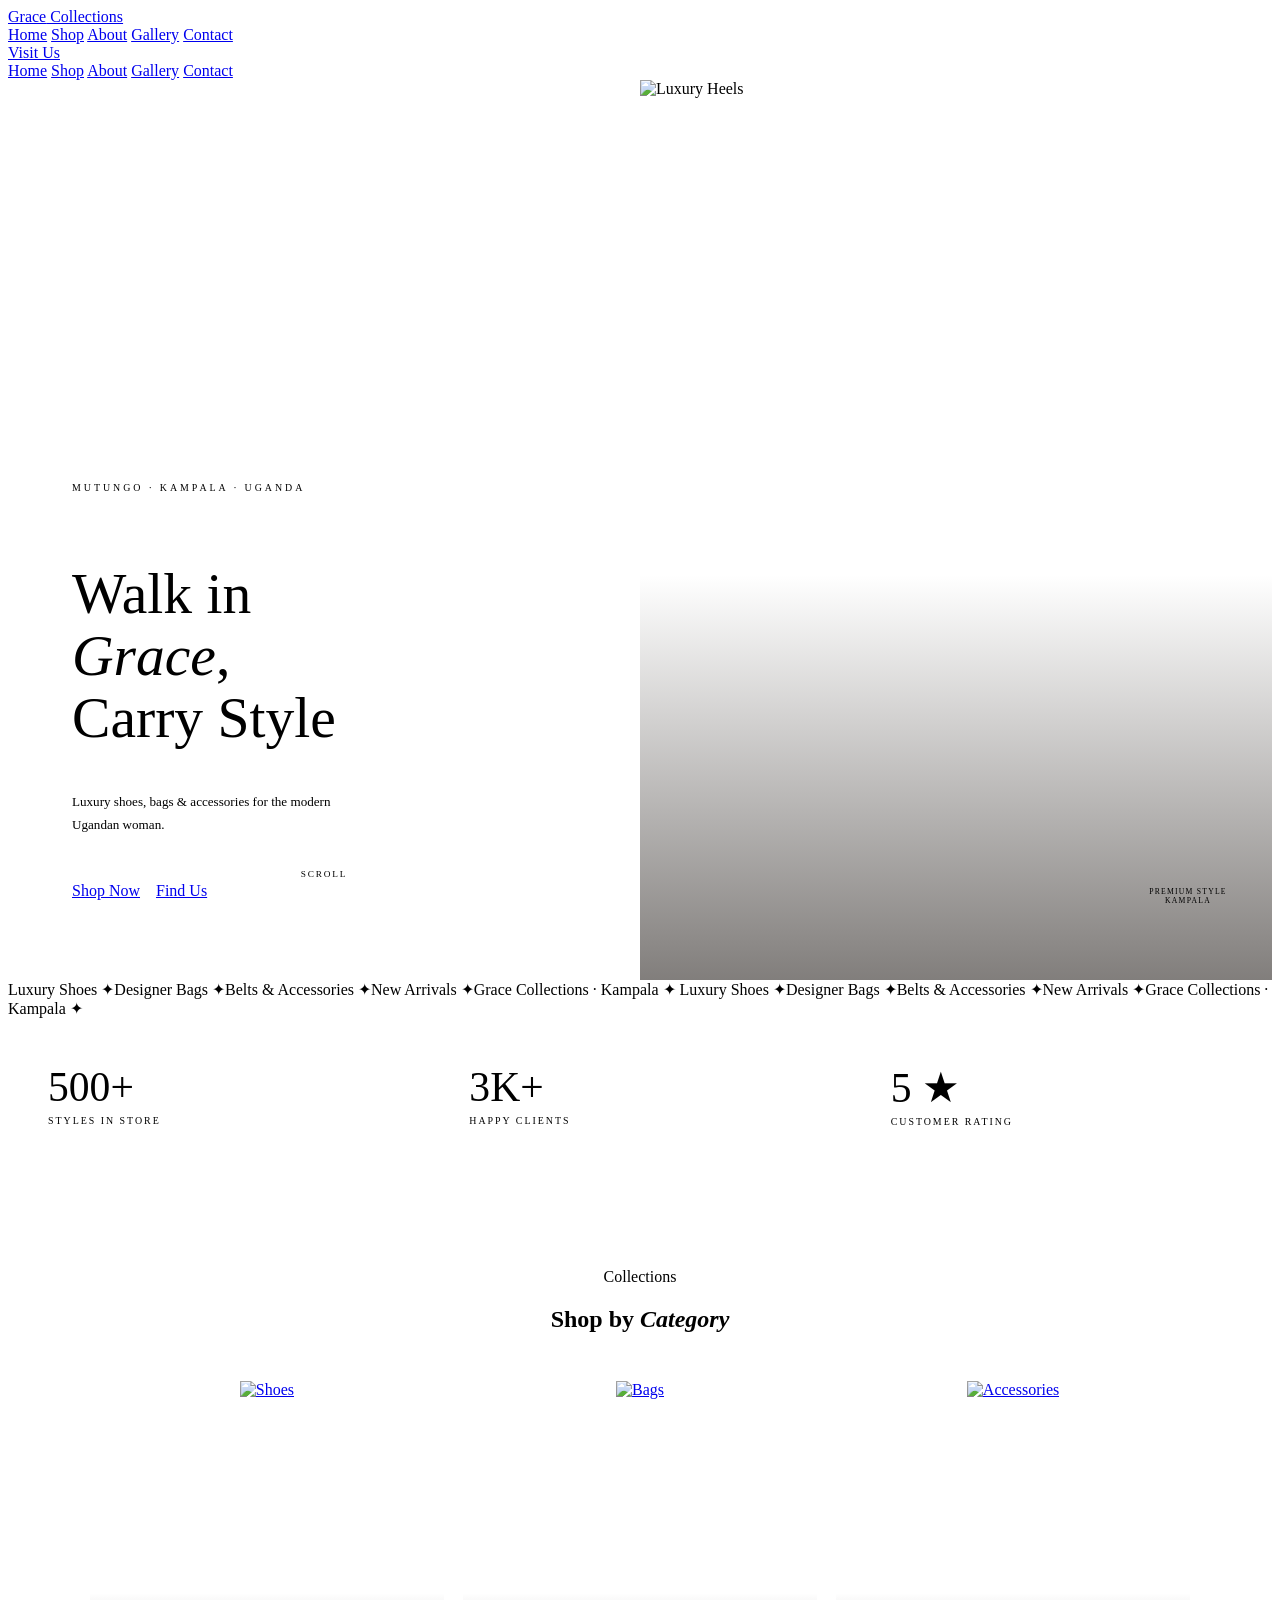
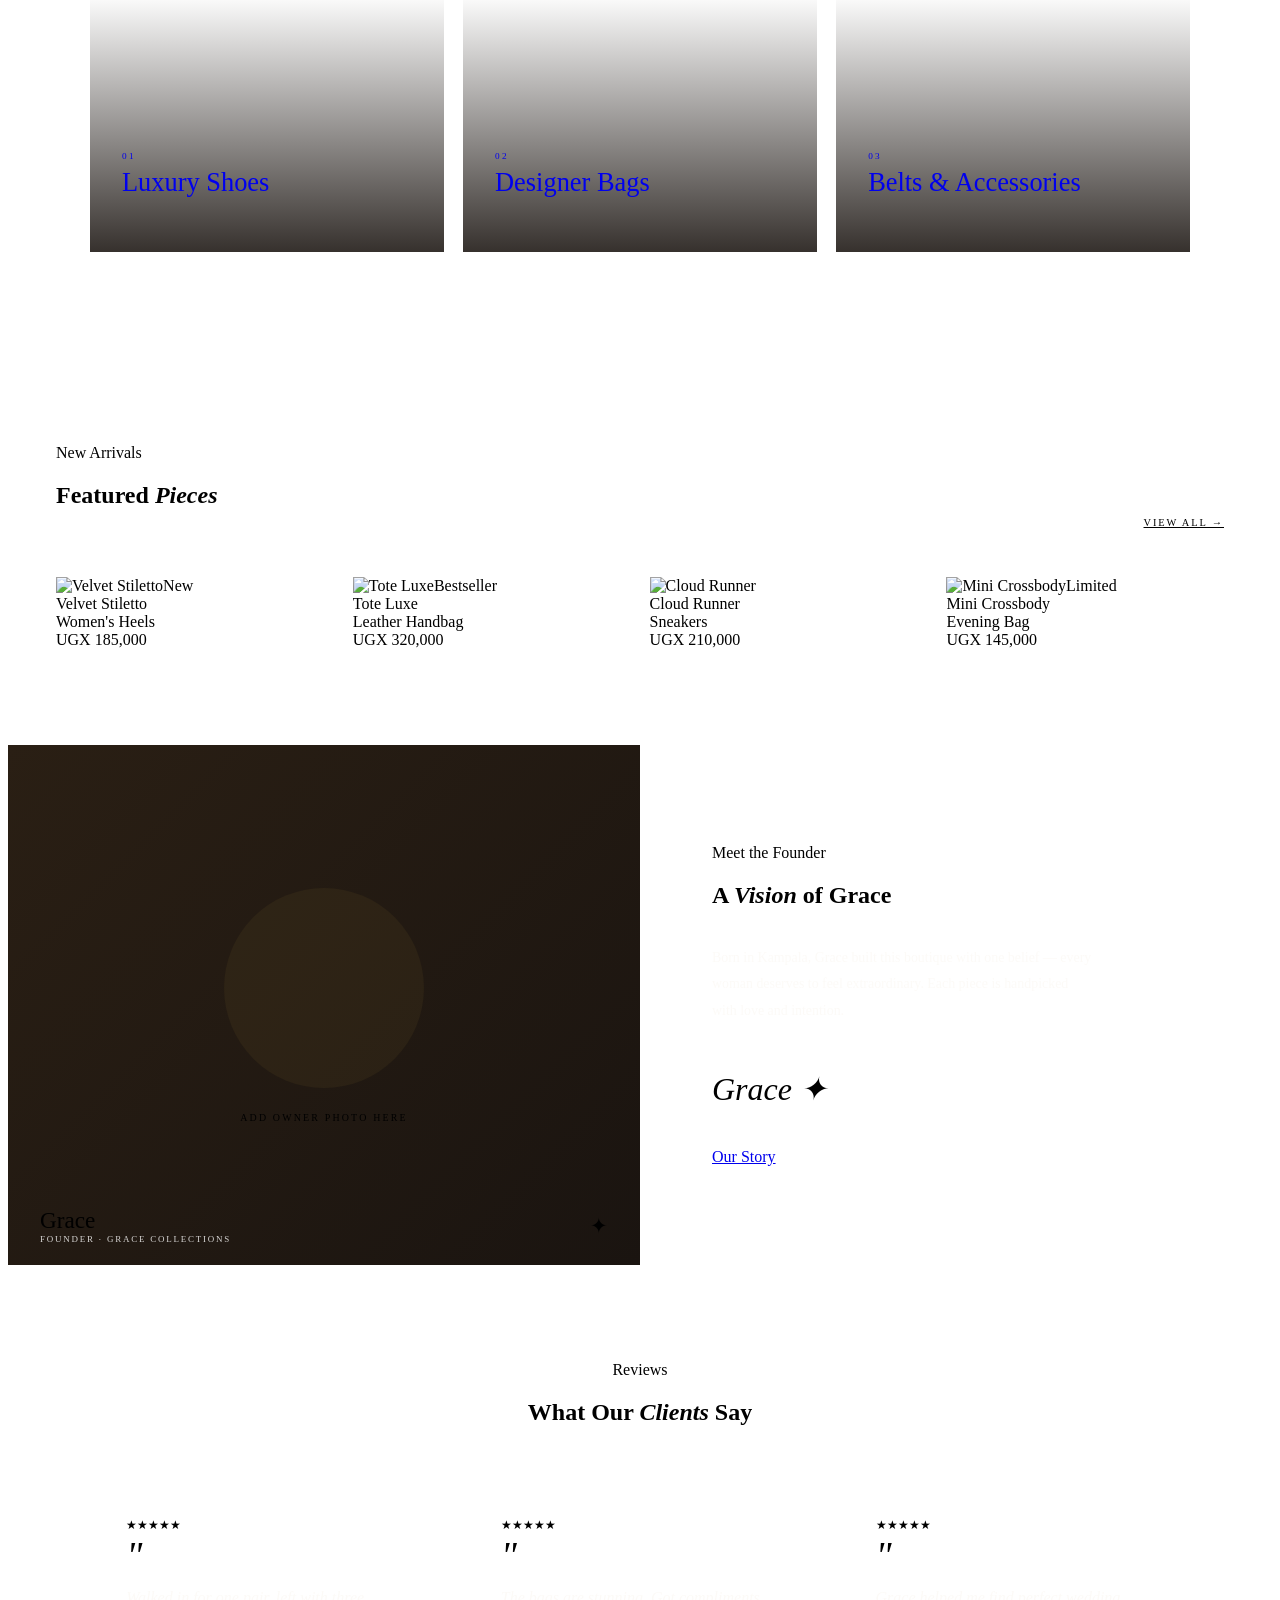
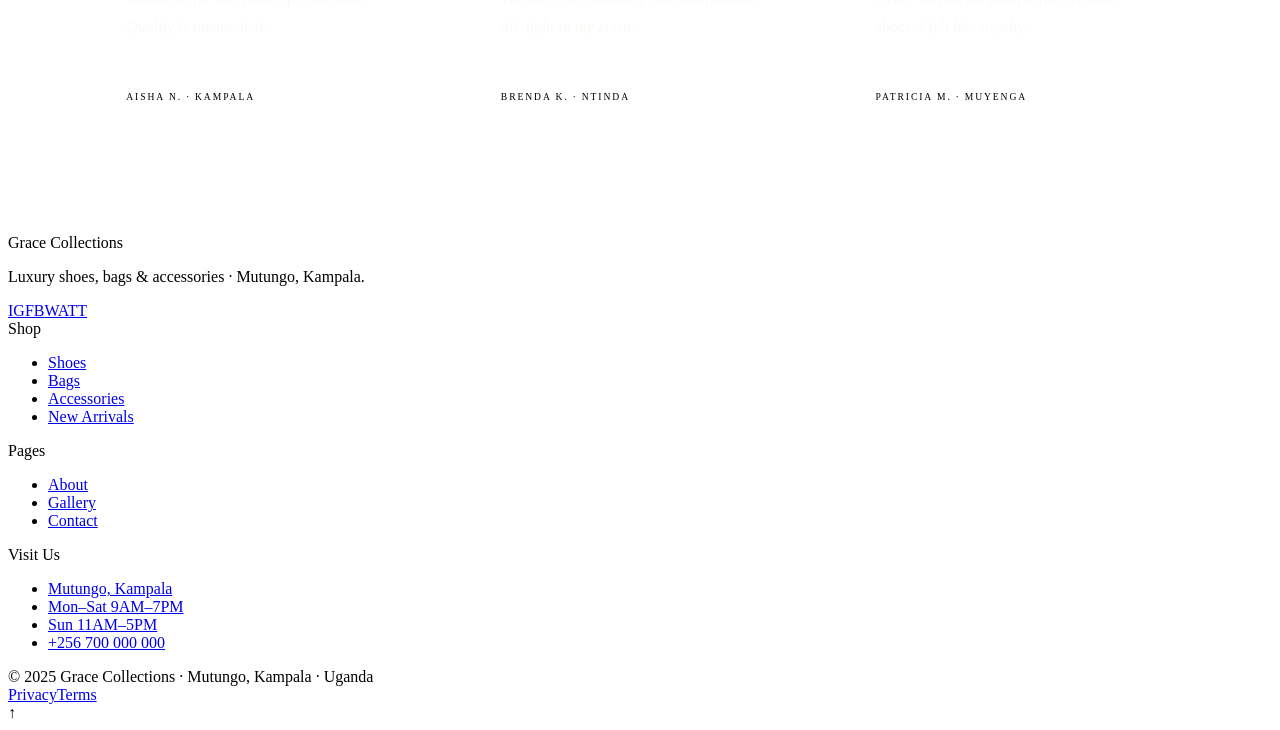
==== index.html @ c382f337 "Rename index-1.html to index.html" ====
<!DOCTYPE html>
<html lang="en">
<head>
<meta charset="UTF-8"/><meta name="viewport" content="width=device-width,initial-scale=1"/>
<title>Grace Collections – Mutungo, Kampala</title>
<link href="https://fonts.googleapis.com/css2?family=Cormorant+Garamond:ital,wght@0,300;0,400;0,600;1,300;1,400&family=Jost:wght@200;300;400;500&display=swap" rel="stylesheet"/>
<link rel="stylesheet" href="style.css"/>
<style>
#hero{height:100vh;min-height:600px;display:grid;grid-template-columns:1fr 1fr;overflow:hidden}
.hero-l{background:var(--dark);display:flex;flex-direction:column;justify-content:flex-end;padding:7rem 4rem 5rem;position:relative;overflow:hidden}
.hero-l::before{content:'GC';position:absolute;top:-2rem;left:-1rem;font-family:var(--ff-serif);font-size:20rem;color:rgba(255,255,255,.03);font-weight:600;line-height:1;pointer-events:none}
.hero-tag{font-size:.62rem;letter-spacing:.3em;text-transform:uppercase;color:var(--gold);margin-bottom:1.4rem}
.hero-h{font-family:var(--ff-serif);font-size:clamp(2.8rem,4.5vw,5rem);color:var(--cream);font-weight:300;line-height:1.08;margin-bottom:1.8rem}
.hero-h em{font-style:italic;color:var(--gold)}
.hero-sub{color:var(--muted);font-size:.82rem;line-height:1.75;max-width:300px;margin-bottom:2.8rem}
.hero-btns{display:flex;gap:1rem;flex-wrap:wrap}
.hero-r{position:relative;overflow:hidden}
.hero-r img{position:absolute;inset:0;width:100%;height:100%;object-fit:cover;animation:zh 14s ease-in-out infinite alternate}
@keyframes zh{from{transform:scale(1)}to{transform:scale(1.07)}}
.hero-r-ov{position:absolute;inset:0;background:linear-gradient(to bottom,transparent 55%,rgba(26,20,16,.55))}
.hero-badge{position:absolute;bottom:2.5rem;right:2.5rem;width:88px;height:88px;border-radius:50%;background:var(--gold);display:flex;align-items:center;justify-content:center;text-align:center;animation:sp 14s linear infinite}
.hero-badge span{font-size:.48rem;letter-spacing:.16em;text-transform:uppercase;color:var(--white);padding:0 .3rem}
@keyframes sp{from{transform:rotate(0)}to{transform:rotate(360deg)}}
.scroll-hint{position:absolute;bottom:2.5rem;left:50%;transform:translateX(-50%);display:flex;flex-direction:column;align-items:center;gap:.4rem;color:var(--muted);font-size:.58rem;letter-spacing:.2em;text-transform:uppercase}
.scroll-hint::after{content:'';display:block;width:1px;height:55px;background:linear-gradient(to bottom,var(--muted),transparent);animation:pp 2s ease-in-out infinite}
@keyframes pp{0%,100%{opacity:.3}50%{opacity:1}}
.intro-strip{display:grid;grid-template-columns:repeat(3,1fr);background:var(--dark)}
.intro-item{padding:2.8rem 2.5rem;border-right:1px solid rgba(255,255,255,.06)}
.intro-item:last-child{border-right:none}
.intro-num{font-family:var(--ff-serif);font-size:2.6rem;color:var(--gold);font-weight:300}
.intro-label{font-size:.62rem;letter-spacing:.2em;text-transform:uppercase;color:var(--muted);margin-top:.25rem}
#categories{padding:6rem 3rem;background:var(--ivory);text-align:center}
.cats-grid{display:grid;grid-template-columns:repeat(3,1fr);gap:1.2rem;max-width:1100px;margin:3rem auto 0}
.cat-card{position:relative;overflow:hidden;aspect-ratio:3/4;cursor:pointer;display:block}
.cat-card img{width:100%;height:100%;object-fit:cover;transition:transform .6s ease}
.cat-card:hover img{transform:scale(1.08)}
.cat-ov{position:absolute;inset:0;background:linear-gradient(to top,rgba(26,20,16,.88) 0%,transparent 55%);display:flex;flex-direction:column;justify-content:flex-end;padding:2rem;text-align:left}
.cat-num{font-size:.58rem;letter-spacing:.25em;text-transform:uppercase;color:var(--gold);margin-bottom:.4rem}
.cat-name{font-family:var(--ff-serif);font-size:1.65rem;color:var(--cream);font-weight:300}
.cat-arrow{display:inline-flex;align-items:center;gap:.4rem;font-size:.6rem;letter-spacing:.18em;text-transform:uppercase;color:var(--sand);margin-top:.7rem;opacity:0;transform:translateY(6px);transition:opacity .3s,transform .3s}
.cat-card:hover .cat-arrow{opacity:1;transform:none}
.cat-arrow::after{content:'→'}
#featured{padding:6rem 3rem;background:var(--cream)}
.feat-hd{display:flex;align-items:flex-end;justify-content:space-between;margin-bottom:3rem}
.view-all{font-size:.65rem;letter-spacing:.18em;text-transform:uppercase;color:var(--gold);border-bottom:1px solid var(--gold);padding-bottom:1px}
.prod-grid{display:grid;grid-template-columns:repeat(4,1fr);gap:1.2rem}
#owner-home{display:grid;grid-template-columns:1fr 1fr;background:var(--dark)}
.own-img-col{position:relative;min-height:520px;overflow:hidden}
.own-img-col img{width:100%;height:100%;object-fit:cover;object-position:top}
.own-placeholder{width:100%;height:100%;min-height:520px;display:flex;flex-direction:column;align-items:center;justify-content:center;background:linear-gradient(135deg,#2a1f14,#1a1410);gap:1.5rem}
.own-ph-circle{width:200px;height:200px;border-radius:50%;border:2px dashed var(--gold);background:rgba(184,151,62,.07);display:flex;align-items:center;justify-content:center}
.own-ph-circle svg{width:100px;height:100px;opacity:.3}
.own-ph-label{font-size:.62rem;letter-spacing:.22em;text-transform:uppercase;color:var(--gold);text-align:center}
.own-name-plate{position:absolute;bottom:0;left:0;right:0;background:var(--gold);padding:1.3rem 2rem;display:flex;align-items:center;justify-content:space-between}
.own-np-name{font-family:var(--ff-serif);font-size:1.45rem;color:var(--white)}
.own-np-role{font-size:.56rem;letter-spacing:.2em;text-transform:uppercase;color:rgba(255,255,255,.82)}
.own-content{padding:5rem 4.5rem;display:flex;flex-direction:column;justify-content:center}
.own-content p{color:rgba(250,247,242,.62);font-size:.87rem;line-height:1.9;margin-top:1rem;max-width:380px}
.own-sig{font-family:var(--ff-serif);font-size:2rem;font-style:italic;color:var(--gold);margin-top:2rem}
#testi{padding:6rem 3rem;background:var(--dark);text-align:center}
.testi-grid{display:grid;grid-template-columns:repeat(3,1fr);gap:1.5rem;max-width:1100px;margin:3.5rem auto 0}
.testi-card{background:rgba(255,255,255,.04);border:1px solid rgba(255,255,255,.07);padding:2.2rem;text-align:left}
.t-stars{color:var(--gold);font-size:.75rem;margin-bottom:.8rem}
.t-q{font-family:var(--ff-serif);font-size:2.4rem;color:var(--gold);line-height:.5;margin-bottom:1.2rem;font-style:italic}
.t-text{font-family:var(--ff-serif);font-size:1rem;color:rgba(250,247,242,.6);line-height:1.8;font-style:italic}
.t-author{margin-top:1.8rem;padding-top:1.2rem;border-top:1px solid rgba(255,255,255,.06);font-size:.6rem;letter-spacing:.2em;text-transform:uppercase;color:var(--gold)}
@media(max-width:1024px){
  #hero{grid-template-columns:1fr}
  .hero-l{min-height:100vh;padding:8rem 2.5rem 4rem}
  .hero-r{display:none}
  .intro-strip{grid-template-columns:1fr 1fr}
  .cats-grid{grid-template-columns:1fr 1fr}
  .prod-grid{grid-template-columns:1fr 1fr}
  #owner-home{grid-template-columns:1fr}
  .own-content{padding:4rem 2.5rem}
  .testi-grid{grid-template-columns:1fr}
}
@media(max-width:600px){
  #categories,#featured,#testi{padding:4rem 1.5rem}
  .cats-grid,.prod-grid{grid-template-columns:1fr 1fr}
  .intro-strip{grid-template-columns:1fr}
  .feat-hd{flex-direction:column;align-items:flex-start;gap:.8rem}
}
</style>
</head>
<body>
<nav id="navbar">
  <a href="index.html" class="nav-logo"><span>Grace</span> Collections</a>
  <div class="nav-links">
    <a href="index.html" class="active">Home</a>
    <a href="shop.html">Shop</a>
    <a href="about.html">About</a>
    <a href="gallery.html">Gallery</a>
    <a href="contact.html">Contact</a>
  </div>
  <a href="contact.html" class="nav-cta">Visit Us</a>
  <div class="hamburger" id="ham"><span></span><span></span><span></span></div>
</nav>
<div class="mobile-menu" id="mob">
  <a href="index.html" onclick="closeMob()">Home</a>
  <a href="shop.html" onclick="closeMob()">Shop</a>
  <a href="about.html" onclick="closeMob()">About</a>
  <a href="gallery.html" onclick="closeMob()">Gallery</a>
  <a href="contact.html" onclick="closeMob()">Contact</a>
</div>

<section id="hero">
  <div class="hero-l">
    <span class="hero-tag">Mutungo · Kampala · Uganda</span>
    <h1 class="hero-h">Walk in<br/><em>Grace</em>,<br/>Carry Style</h1>
    <p class="hero-sub">Luxury shoes, bags & accessories for the modern Ugandan woman.</p>
    <div class="hero-btns">
      <a href="shop.html" class="btn-gold">Shop Now</a>
      <a href="contact.html" class="btn-outline">Find Us</a>
    </div>
    <div class="scroll-hint">Scroll</div>
  </div>
  <div class="hero-r">
    <img src="https://images.unsplash.com/photo-1543163521-1bf539c55dd2?w=900&q=80" alt="Luxury Heels"/>
    <div class="hero-r-ov"></div>
    <div class="hero-badge"><span>Premium Style Kampala</span></div>
  </div>
</section>

<div class="marquee-strip">
  <div class="marquee-track">
    <span class="marquee-item">Luxury Shoes ✦</span><span class="marquee-item">Designer Bags ✦</span><span class="marquee-item">Belts & Accessories ✦</span><span class="marquee-item">New Arrivals ✦</span><span class="marquee-item">Grace Collections · Kampala ✦</span>
    <span class="marquee-item">Luxury Shoes ✦</span><span class="marquee-item">Designer Bags ✦</span><span class="marquee-item">Belts & Accessories ✦</span><span class="marquee-item">New Arrivals ✦</span><span class="marquee-item">Grace Collections · Kampala ✦</span>
  </div>
</div>

<div class="intro-strip">
  <div class="intro-item reveal"><div class="intro-num">500+</div><div class="intro-label">Styles In Store</div></div>
  <div class="intro-item reveal"><div class="intro-num">3K+</div><div class="intro-label">Happy Clients</div></div>
  <div class="intro-item reveal"><div class="intro-num">5 ★</div><div class="intro-label">Customer Rating</div></div>
</div>

<section id="categories">
  <div class="reveal"><span class="section-tag">Collections</span><h2 class="section-title">Shop by <em>Category</em></h2></div>
  <div class="cats-grid">
    <a href="shop.html" class="cat-card reveal">
      <img src="https://images.unsplash.com/photo-1515955656352-a1fa3ffcd111?w=700&q=80" alt="Shoes"/>
      <div class="cat-ov"><span class="cat-num">01</span><div class="cat-name">Luxury Shoes</div><span class="cat-arrow">Browse</span></div>
    </a>
    <a href="shop.html" class="cat-card reveal">
      <img src="https://images.unsplash.com/photo-1548036328-c9fa89d128fa?w=700&q=80" alt="Bags"/>
      <div class="cat-ov"><span class="cat-num">02</span><div class="cat-name">Designer Bags</div><span class="cat-arrow">Browse</span></div>
    </a>
    <a href="shop.html" class="cat-card reveal">
      <img src="https://images.unsplash.com/photo-1611010344444-5f9e4d86a6d8?w=700&q=80" alt="Accessories"/>
      <div class="cat-ov"><span class="cat-num">03</span><div class="cat-name">Belts & Accessories</div><span class="cat-arrow">Browse</span></div>
    </a>
  </div>
</section>

<section id="featured">
  <div class="feat-hd reveal">
    <div><span class="section-tag">New Arrivals</span><h2 class="section-title">Featured <em>Pieces</em></h2></div>
    <a href="shop.html" class="view-all">View All →</a>
  </div>
  <div class="prod-grid">
    <div class="product-card reveal"><div class="product-img"><img src="https://images.unsplash.com/photo-1543163521-1bf539c55dd2?w=600&q=80" alt="Velvet Stiletto"/><span class="product-badge">New</span></div><div class="product-info"><div class="product-name">Velvet Stiletto</div><div class="product-sub">Women's Heels</div><div class="product-price">UGX 185,000</div></div></div>
    <div class="product-card reveal"><div class="product-img"><img src="https://images.unsplash.com/photo-1548036328-c9fa89d128fa?w=600&q=80" alt="Tote Luxe"/><span class="product-badge">Bestseller</span></div><div class="product-info"><div class="product-name">Tote Luxe</div><div class="product-sub">Leather Handbag</div><div class="product-price">UGX 320,000</div></div></div>
    <div class="product-card reveal"><div class="product-img"><img src="https://images.unsplash.com/photo-1542291026-7eec264c27ff?w=600&q=80" alt="Cloud Runner"/></div><div class="product-info"><div class="product-name">Cloud Runner</div><div class="product-sub">Sneakers</div><div class="product-price">UGX 210,000</div></div></div>
    <div class="product-card reveal"><div class="product-img"><img src="https://images.unsplash.com/photo-1566150905458-1bf1fc113f0d?w=600&q=80" alt="Mini Crossbody"/><span class="product-badge">Limited</span></div><div class="product-info"><div class="product-name">Mini Crossbody</div><div class="product-sub">Evening Bag</div><div class="product-price">UGX 145,000</div></div></div>
  </div>
</section>

<section id="owner-home">
  <div class="own-img-col reveal-l">
    <!--== OWNER PHOTO: Replace this div with <img src="grace-photo.jpg" alt="Grace"/> ==-->
    <div class="own-placeholder">
      <div class="own-ph-circle">
        <svg viewBox="0 0 100 100" fill="none"><circle cx="50" cy="35" r="22" fill="var(--sand)"/><ellipse cx="50" cy="88" rx="38" ry="22" fill="var(--sand)"/></svg>
      </div>
      <div class="own-ph-label">Add Owner Photo Here</div>
    </div>
    <!--== END OWNER PHOTO ==-->
    <div class="own-name-plate">
      <div><div class="own-np-name">Grace</div><div class="own-np-role">Founder · Grace Collections</div></div>
      <div style="color:var(--white);font-size:1.3rem">✦</div>
    </div>
  </div>
  <div class="own-content reveal-r">
    <span class="section-tag">Meet the Founder</span>
    <h2 class="section-title" style="color:var(--cream)">A <em>Vision</em> of Grace</h2>
    <p>Born in Kampala, Grace built this boutique with one belief — every woman deserves to feel extraordinary. Each piece is handpicked with love and intention.</p>
    <div class="own-sig">Grace ✦</div>
    <a href="about.html" class="btn-gold" style="margin-top:2.5rem;align-self:flex-start">Our Story</a>
  </div>
</section>

<section id="testi">
  <div class="reveal"><span class="section-tag" style="text-align:center;display:block">Reviews</span><h2 class="section-title" style="color:var(--cream);text-align:center">What Our <em>Clients</em> Say</h2></div>
  <div class="testi-grid">
    <div class="testi-card reveal"><div class="t-stars">★★★★★</div><div class="t-q">"</div><p class="t-text">Walked in for one pair, left with three. Quality is unmatched.</p><div class="t-author">Aisha N. · Kampala</div></div>
    <div class="testi-card reveal"><div class="t-stars">★★★★★</div><div class="t-q">"</div><p class="t-text">The bags are stunning. Got compliments all night at my event.</p><div class="t-author">Brenda K. · Ntinda</div></div>
    <div class="testi-card reveal"><div class="t-stars">★★★★★</div><div class="t-q">"</div><p class="t-text">Grace helped me find perfect wedding shoes. I felt like royalty.</p><div class="t-author">Patricia M. · Muyenga</div></div>
  </div>
</section>

<footer>
  <div class="footer-top">
    <div><div class="footer-logo"><span>Grace</span> Collections</div><p class="footer-about">Luxury shoes, bags & accessories · Mutungo, Kampala.</p>
      <div class="footer-social"><a href="#" class="social-btn">IG</a><a href="#" class="social-btn">FB</a><a href="#" class="social-btn">WA</a><a href="#" class="social-btn">TT</a></div></div>
    <div><div class="footer-col-title">Shop</div><ul class="footer-links"><li><a href="shop.html">Shoes</a></li><li><a href="shop.html">Bags</a></li><li><a href="shop.html">Accessories</a></li><li><a href="shop.html">New Arrivals</a></li></ul></div>
    <div><div class="footer-col-title">Pages</div><ul class="footer-links"><li><a href="about.html">About</a></li><li><a href="gallery.html">Gallery</a></li><li><a href="contact.html">Contact</a></li></ul></div>
    <div><div class="footer-col-title">Visit Us</div><ul class="footer-links"><li><a href="contact.html">Mutungo, Kampala</a></li><li><a href="#">Mon–Sat 9AM–7PM</a></li><li><a href="#">Sun 11AM–5PM</a></li><li><a href="tel:+256700000000">+256 700 000 000</a></li></ul></div>
  </div>
  <div class="footer-bottom"><div class="footer-copy">© 2025 Grace Collections · Mutungo, Kampala · Uganda</div><div class="footer-legal"><a href="#">Privacy</a><a href="#">Terms</a></div></div>
</footer>
<div id="back-top">↑</div>
<script src="shared.js"></script>
</body>
</html>
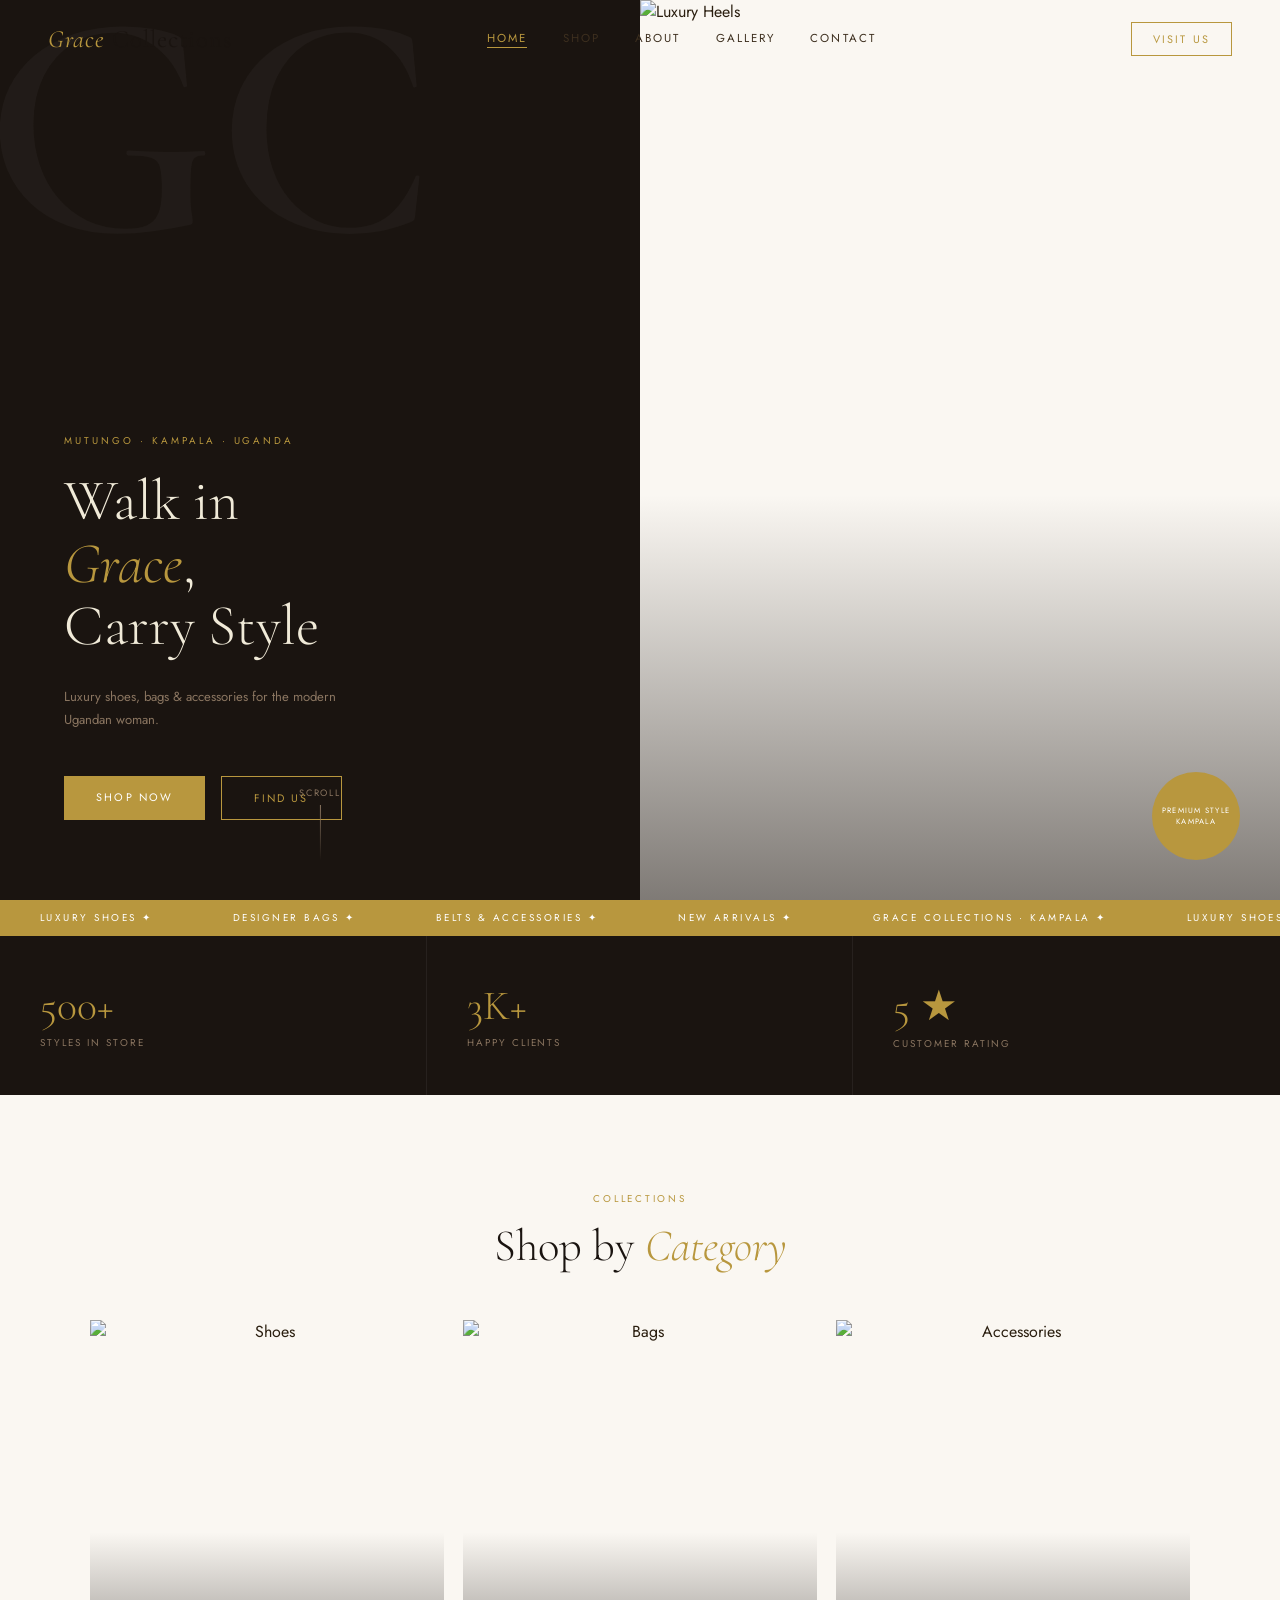
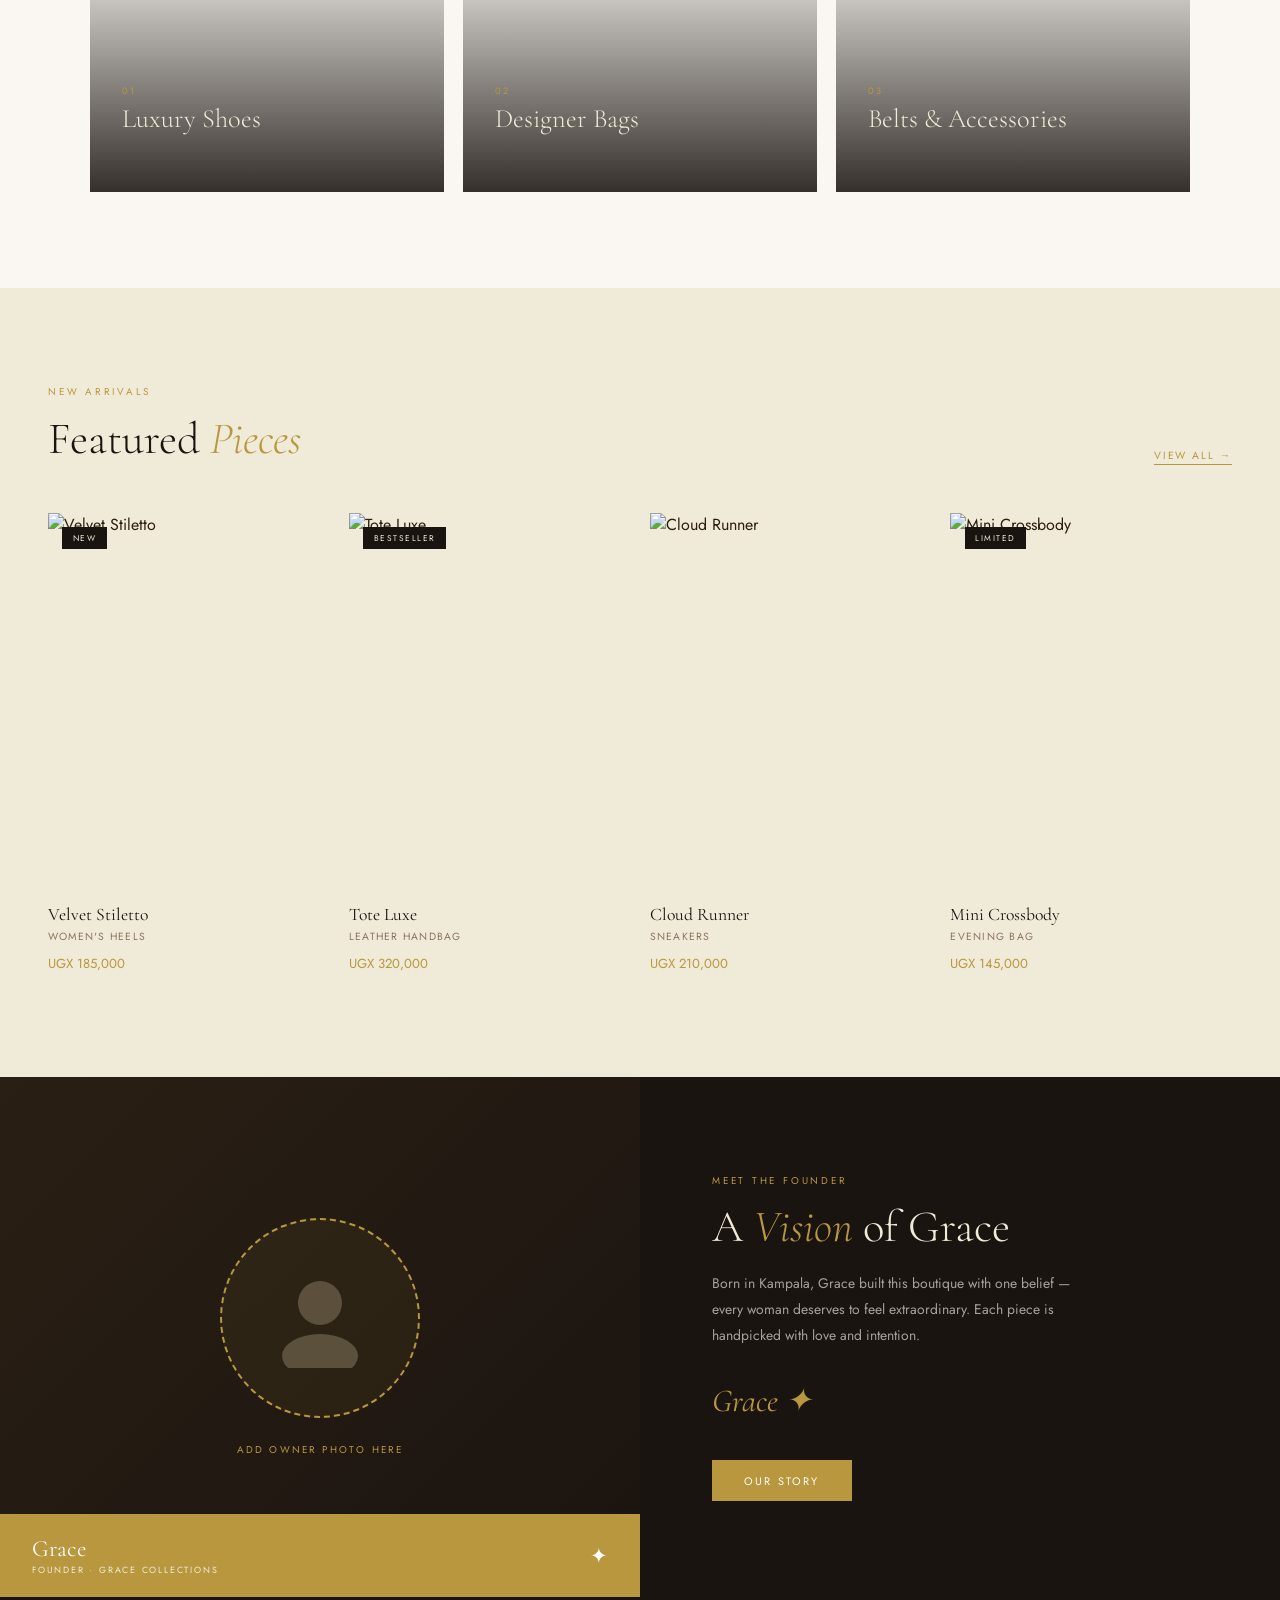
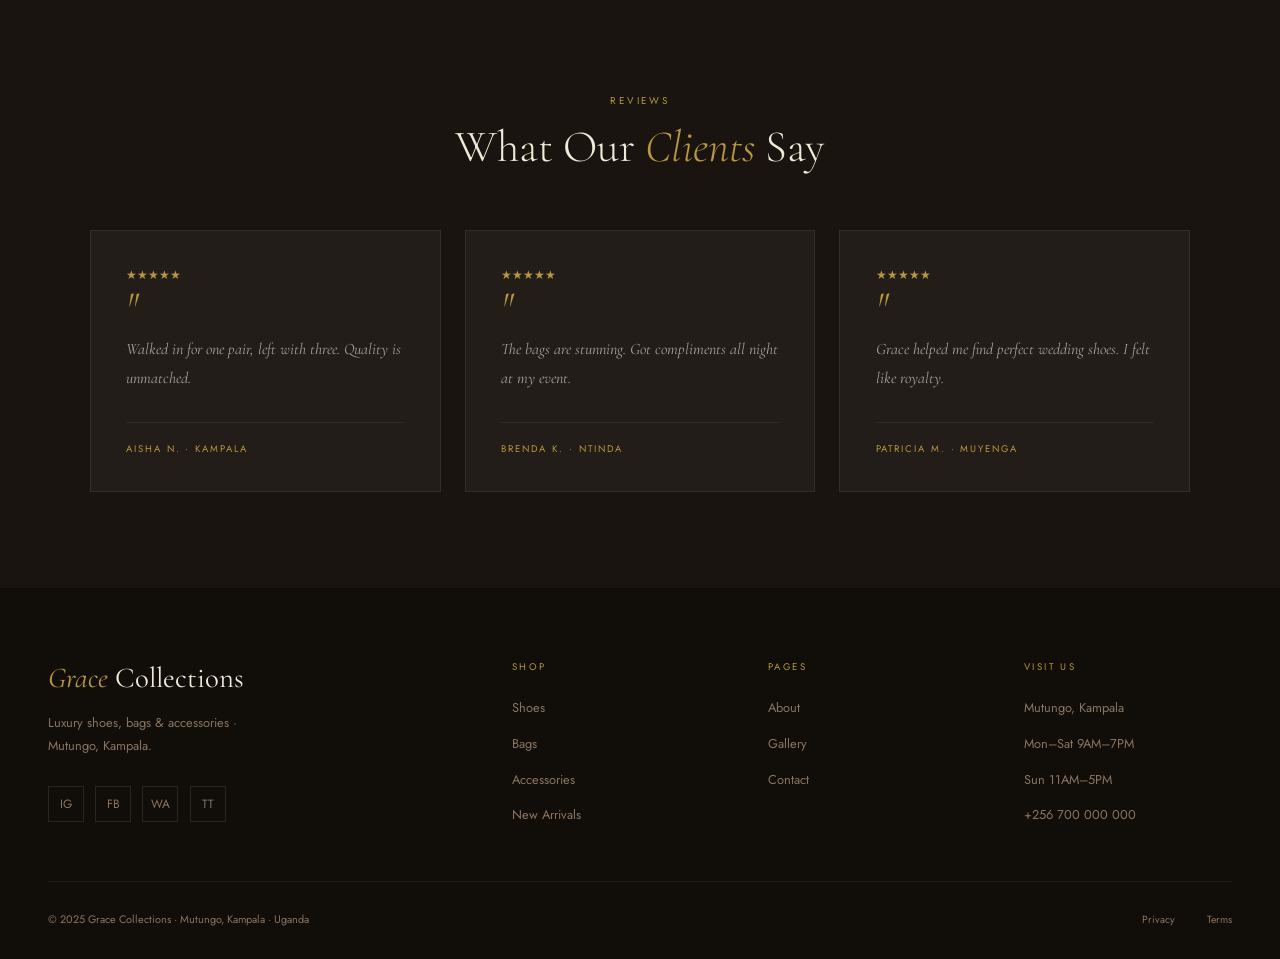
==== commit a6c45307: "Update index.html" ====
--- a/index.html
+++ b/index.html
@@ -173,7 +173,7 @@
       <div class="own-ph-circle">
         <svg viewBox="0 0 100 100" fill="none"><circle cx="50" cy="35" r="22" fill="var(--sand)"/><ellipse cx="50" cy="88" rx="38" ry="22" fill="var(--sand)"/></svg>
       </div>
-      <div class="own-ph-label">Add Owner Photo Here</div>
+      <div class="own-ph-label" src=" file_00000000975871fdbdcf03fb7de25e04.png ">Add Owner Photo Here</div>
     </div>
     <!--== END OWNER PHOTO ==-->
     <div class="own-name-plate">
--- a/style.css
+++ b/style.css
@@ -0,0 +1,137 @@
+/* ===== RESET ===== */
+*,*::before,*::after{box-sizing:border-box;margin:0;padding:0}
+:root{
+  --ivory:#faf7f2;--cream:#f0ead8;--sand:#c9b99a;
+  --gold:#b8973e;--dark:#1a1410;--mid:#3d2f1f;
+  --text:#2b1f10;--muted:#8a7560;--white:#fff;
+  --ff-serif:'Cormorant Garamond',Georgia,serif;
+  --ff-sans:'Jost',sans-serif;
+}
+html{scroll-behavior:smooth}
+body{font-family:var(--ff-sans);background:var(--ivory);color:var(--text);overflow-x:hidden}
+a{text-decoration:none;color:inherit}
+img{display:block;width:100%;object-fit:cover}
+
+/* ===== NAV ===== */
+nav{
+  position:fixed;top:0;left:0;right:0;z-index:800;
+  display:flex;align-items:center;justify-content:space-between;
+  padding:1.4rem 3rem;
+  transition:background .4s,padding .4s;
+}
+nav.scrolled{background:rgba(250,247,242,.97);box-shadow:0 1px 0 rgba(0,0,0,.07);padding:.9rem 3rem}
+.nav-logo{font-family:var(--ff-serif);font-size:1.55rem;color:var(--dark);letter-spacing:.04em}
+.nav-logo span{color:var(--gold);font-style:italic}
+.nav-links{display:flex;gap:2.2rem}
+.nav-links a{
+  font-size:.72rem;letter-spacing:.18em;text-transform:uppercase;color:var(--mid);
+  position:relative;padding-bottom:2px;
+}
+.nav-links a::after{content:'';position:absolute;left:0;bottom:0;width:0;height:1px;background:var(--gold);transition:width .3s}
+.nav-links a:hover::after,.nav-links a.active::after{width:100%}
+.nav-links a.active{color:var(--gold)}
+.nav-cta{
+  font-size:.68rem;letter-spacing:.2em;text-transform:uppercase;
+  border:1px solid var(--gold);color:var(--gold);padding:.5rem 1.3rem;
+  transition:background .3s,color .3s;
+}
+.nav-cta:hover{background:var(--gold);color:var(--white)}
+.hamburger{display:none;flex-direction:column;gap:5px;cursor:pointer;z-index:810}
+.hamburger span{display:block;width:24px;height:1px;background:var(--dark);transition:.3s}
+.hamburger.open span:nth-child(1){transform:translateY(6px) rotate(45deg)}
+.hamburger.open span:nth-child(2){opacity:0}
+.hamburger.open span:nth-child(3){transform:translateY(-6px) rotate(-45deg)}
+.mobile-menu{
+  display:none;position:fixed;inset:0;background:var(--dark);
+  z-index:801;flex-direction:column;align-items:center;justify-content:center;gap:2.2rem;
+}
+.mobile-menu.open{display:flex}
+.mobile-menu a{font-family:var(--ff-serif);font-size:2rem;color:var(--cream);font-weight:300;letter-spacing:.08em}
+
+/* ===== MARQUEE ===== */
+.marquee-strip{background:var(--gold);overflow:hidden;padding:.65rem 0}
+.marquee-track{display:flex;animation:marquee 24s linear infinite;width:max-content}
+.marquee-item{white-space:nowrap;font-size:.62rem;letter-spacing:.25em;text-transform:uppercase;color:var(--white);padding:0 2.5rem}
+@keyframes marquee{from{transform:translateX(0)}to{transform:translateX(-50%)}}
+
+/* ===== PAGE HERO ===== */
+.page-hero{
+  height:52vh;min-height:360px;
+  position:relative;display:flex;align-items:flex-end;
+  overflow:hidden;
+}
+.page-hero img{position:absolute;inset:0;width:100%;height:100%;object-fit:cover}
+.page-hero-overlay{position:absolute;inset:0;background:linear-gradient(to top,rgba(26,20,16,.85) 0%,rgba(26,20,16,.3) 60%,transparent)}
+.page-hero-content{position:relative;z-index:2;padding:3.5rem 4rem;width:100%}
+.page-tag{font-size:.62rem;letter-spacing:.28em;text-transform:uppercase;color:var(--gold);margin-bottom:.8rem;display:block}
+.page-title{font-family:var(--ff-serif);font-size:clamp(2.2rem,5vw,4rem);color:var(--cream);font-weight:300;line-height:1.1}
+.page-title em{font-style:italic;color:var(--gold)}
+
+/* ===== SHARED SECTION ===== */
+.section-tag{font-size:.62rem;letter-spacing:.28em;text-transform:uppercase;color:var(--gold);margin-bottom:.9rem;display:block}
+.section-title{font-family:var(--ff-serif);font-size:clamp(1.9rem,3.5vw,3rem);font-weight:300;line-height:1.15;color:var(--dark)}
+.section-title em{font-style:italic;color:var(--gold)}
+
+/* ===== BUTTONS ===== */
+.btn-gold{background:var(--gold);color:var(--white);padding:.8rem 2rem;font-size:.68rem;letter-spacing:.2em;text-transform:uppercase;transition:opacity .3s;display:inline-block}
+.btn-gold:hover{opacity:.85}
+.btn-dark{background:var(--dark);color:var(--cream);padding:.8rem 2rem;font-size:.68rem;letter-spacing:.2em;text-transform:uppercase;transition:opacity .3s;display:inline-block}
+.btn-dark:hover{opacity:.8}
+.btn-outline{border:1px solid var(--gold);color:var(--gold);padding:.8rem 2rem;font-size:.68rem;letter-spacing:.2em;text-transform:uppercase;transition:background .3s,color .3s;display:inline-block}
+.btn-outline:hover{background:var(--gold);color:var(--white)}
+
+/* ===== PRODUCT CARD ===== */
+.product-card{position:relative}
+.product-img{position:relative;overflow:hidden;aspect-ratio:3/4;background:var(--cream)}
+.product-img img{width:100%;height:100%;object-fit:cover;transition:transform .55s ease}
+.product-card:hover .product-img img{transform:scale(1.07)}
+.product-badge{position:absolute;top:.9rem;left:.9rem;background:var(--dark);color:var(--cream);font-size:.52rem;letter-spacing:.18em;text-transform:uppercase;padding:.3rem .65rem}
+.product-info{padding:1rem 0 .5rem}
+.product-name{font-family:var(--ff-serif);font-size:1.1rem;font-weight:400;color:var(--dark)}
+.product-sub{font-size:.65rem;letter-spacing:.12em;text-transform:uppercase;color:var(--muted);margin-top:.25rem}
+.product-price{font-size:.82rem;color:var(--gold);margin-top:.6rem}
+
+/* ===== FOOTER ===== */
+footer{background:#110d09;padding:4.5rem 3rem 2rem}
+.footer-top{display:grid;grid-template-columns:2fr 1fr 1fr 1fr;gap:3rem;padding-bottom:3.5rem;border-bottom:1px solid rgba(255,255,255,.06)}
+.footer-logo{font-family:var(--ff-serif);font-size:1.8rem;color:var(--cream)}
+.footer-logo span{color:var(--gold);font-style:italic}
+.footer-about{font-size:.8rem;color:var(--muted);line-height:1.8;margin-top:1rem;max-width:240px}
+.footer-social{display:flex;gap:.7rem;margin-top:1.8rem}
+.social-btn{width:36px;height:36px;border:1px solid rgba(255,255,255,.1);display:flex;align-items:center;justify-content:center;color:var(--muted);font-size:.75rem;transition:border-color .3s,color .3s}
+.social-btn:hover{border-color:var(--gold);color:var(--gold)}
+.footer-col-title{font-size:.6rem;letter-spacing:.25em;text-transform:uppercase;color:var(--gold);margin-bottom:1.3rem}
+.footer-links{list-style:none;display:flex;flex-direction:column;gap:.8rem}
+.footer-links a{font-size:.8rem;color:var(--muted);transition:color .3s}
+.footer-links a:hover{color:var(--cream)}
+.footer-bottom{display:flex;align-items:center;justify-content:space-between;padding-top:1.8rem;flex-wrap:wrap;gap:1rem}
+.footer-copy{font-size:.68rem;color:var(--muted)}
+.footer-legal{display:flex;gap:2rem}
+.footer-legal a{font-size:.65rem;color:var(--muted);transition:color .3s}
+.footer-legal a:hover{color:var(--cream)}
+
+/* ===== BACK TOP ===== */
+#back-top{position:fixed;bottom:2rem;right:2rem;width:44px;height:44px;background:var(--gold);display:flex;align-items:center;justify-content:center;color:var(--white);font-size:1rem;opacity:0;transform:translateY(16px);transition:opacity .3s,transform .3s;cursor:pointer;z-index:700}
+#back-top.visible{opacity:1;transform:none}
+
+/* ===== REVEAL ===== */
+.reveal{opacity:0;transform:translateY(28px);transition:opacity .7s ease,transform .7s ease}
+.reveal.in{opacity:1;transform:none}
+.reveal-l{opacity:0;transform:translateX(-28px);transition:opacity .7s ease,transform .7s ease}
+.reveal-l.in{opacity:1;transform:none}
+.reveal-r{opacity:0;transform:translateX(28px);transition:opacity .7s ease,transform .7s ease}
+.reveal-r.in{opacity:1;transform:none}
+
+/* ===== RESPONSIVE ===== */
+@media(max-width:1024px){
+  nav{padding:1.2rem 2rem}
+  nav.scrolled{padding:.85rem 2rem}
+  .footer-top{grid-template-columns:1fr 1fr}
+  .page-hero-content{padding:3rem 2.5rem}
+}
+@media(max-width:768px){
+  .nav-links,.nav-cta{display:none}
+  .hamburger{display:flex}
+  .footer-top{grid-template-columns:1fr}
+  .footer-bottom{flex-direction:column;text-align:center}
+}
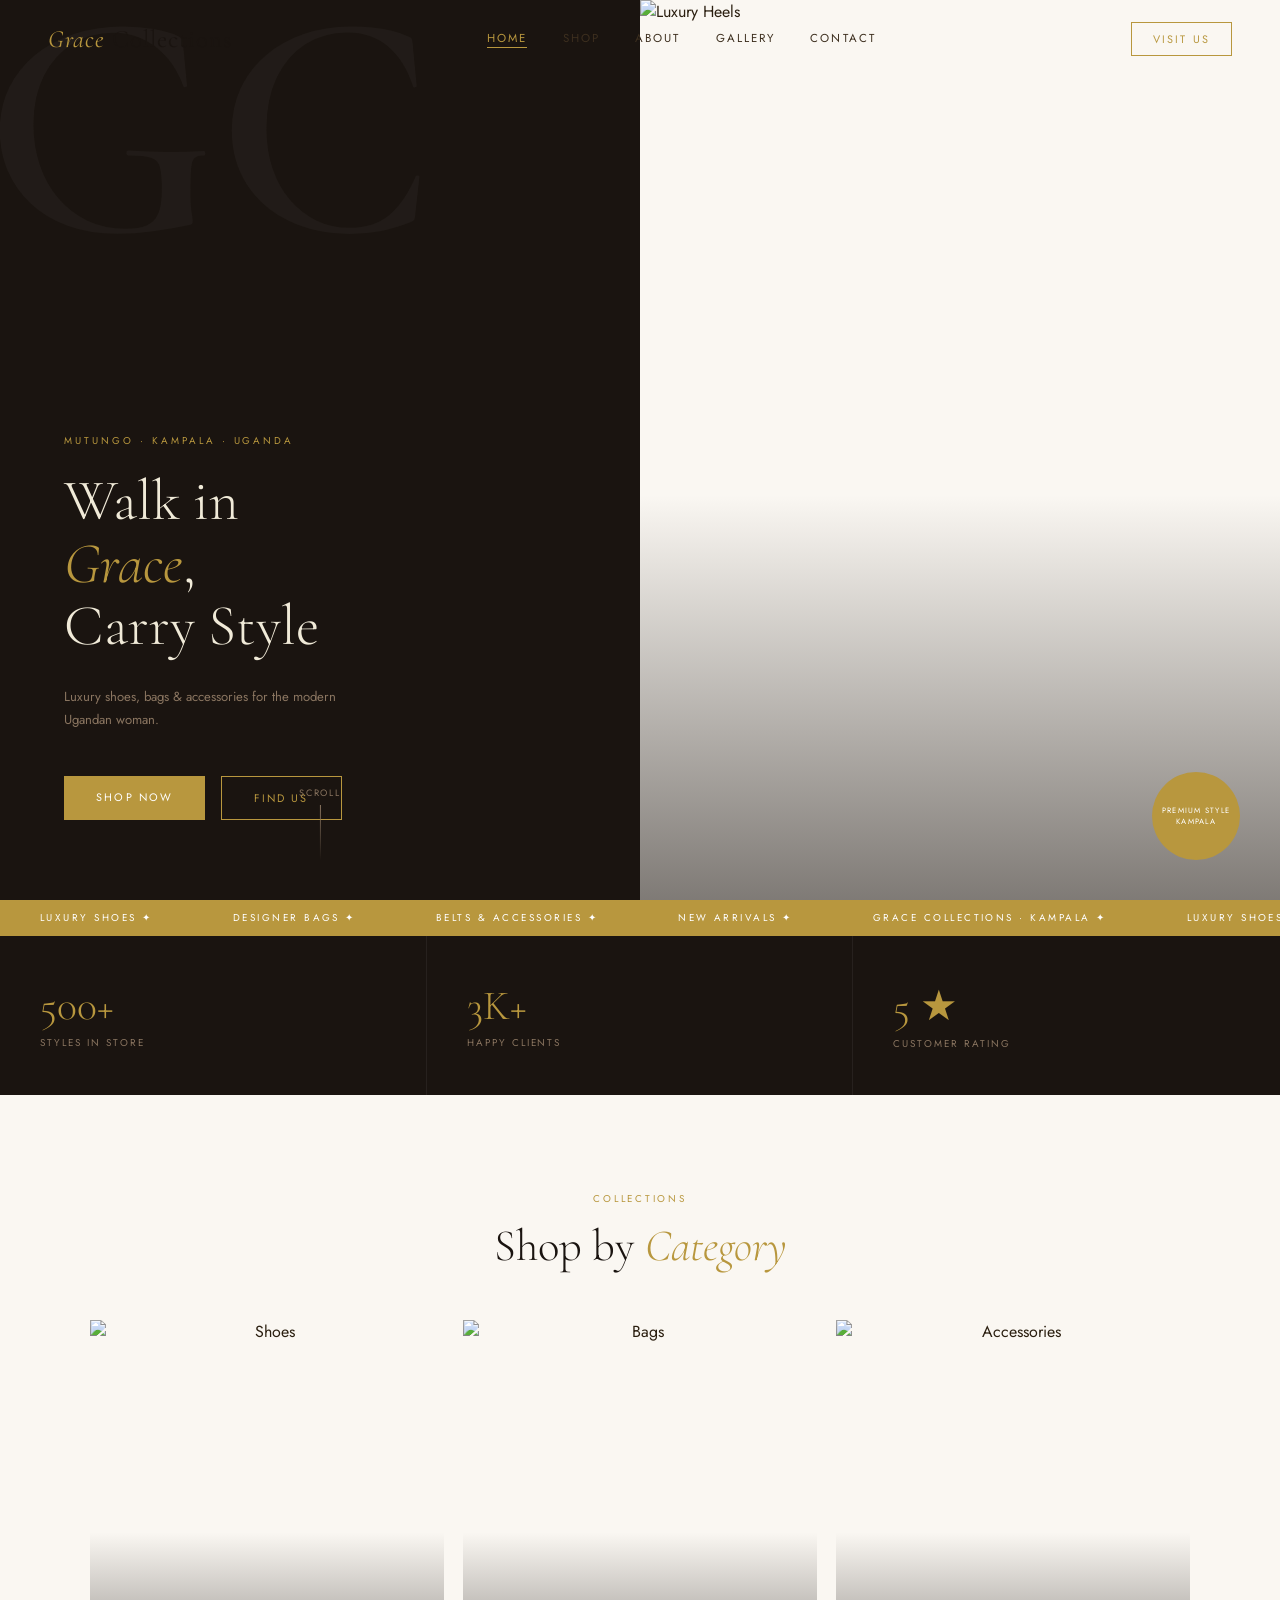
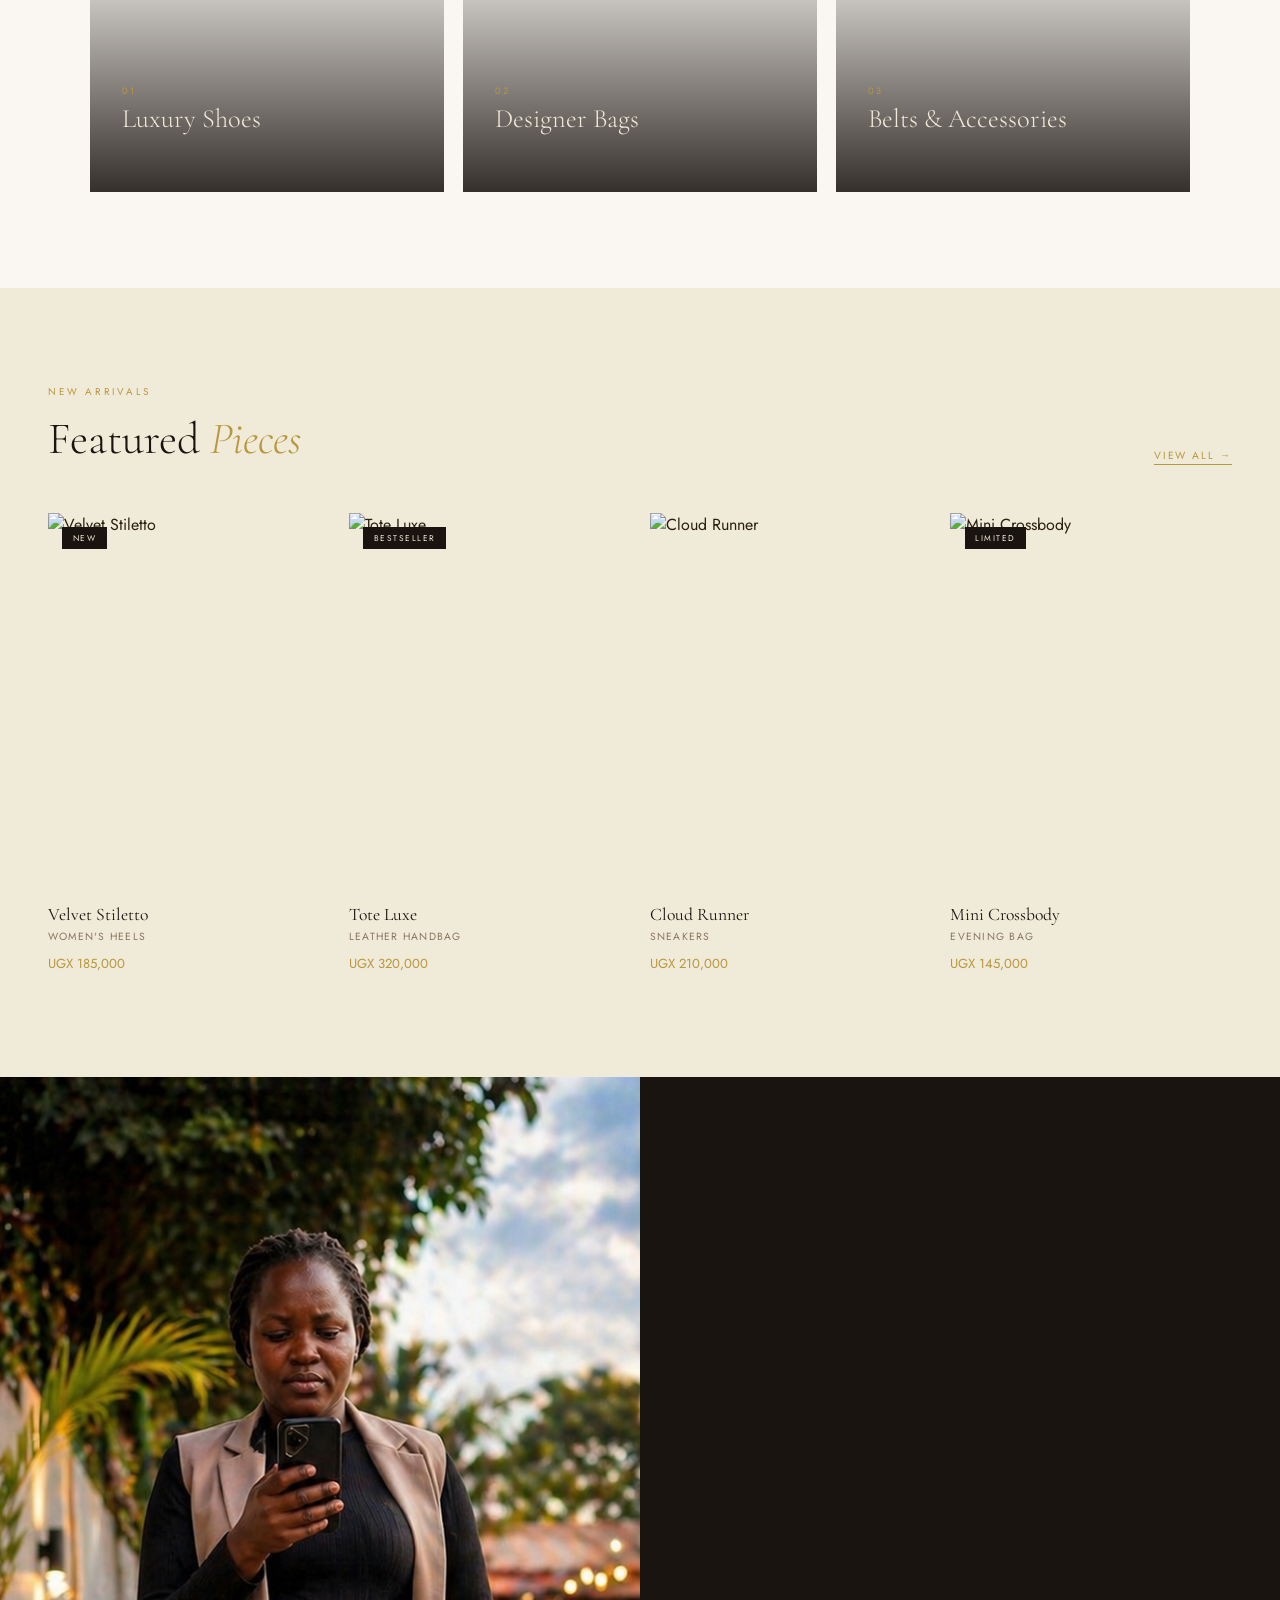
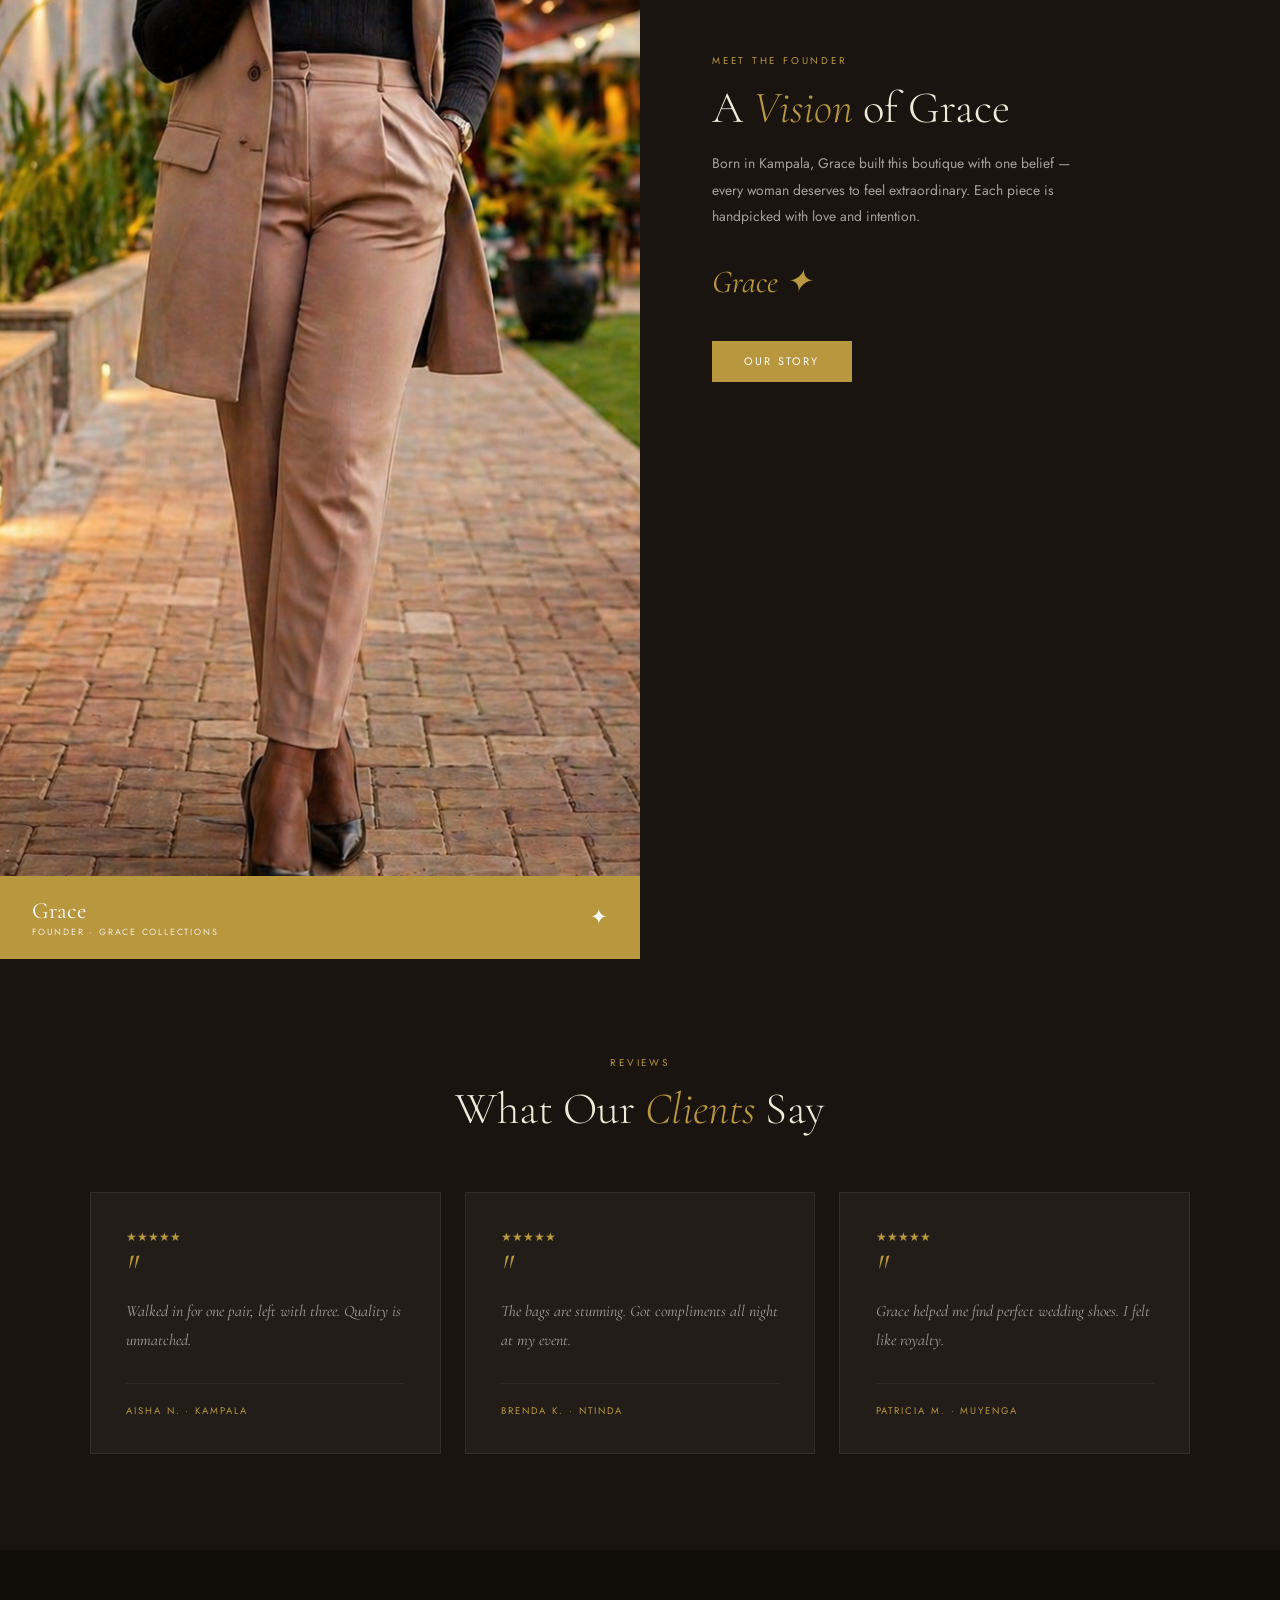
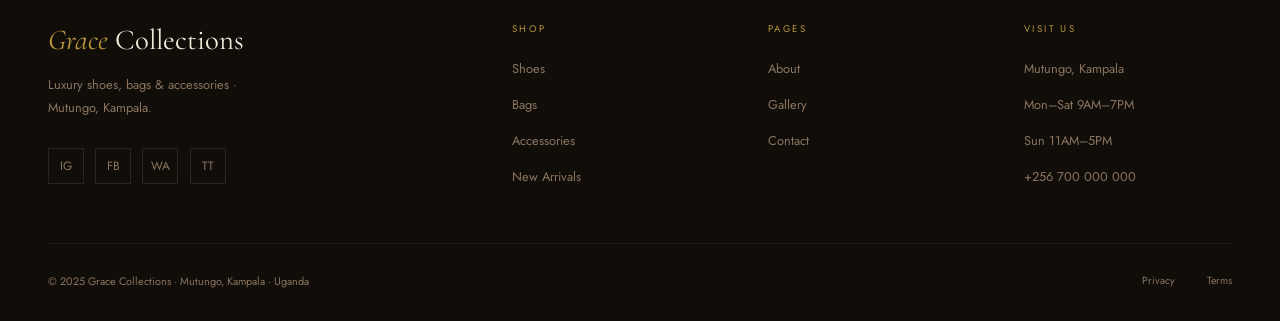
==== commit 64c32161: "Update index.html" ====
--- a/index.html
+++ b/index.html
@@ -169,11 +169,12 @@
 <section id="owner-home">
   <div class="own-img-col reveal-l">
     <!--== OWNER PHOTO: Replace this div with <img src="grace-photo.jpg" alt="Grace"/> ==-->
+    <img src=" file_00000000975871fdbdcf03fb7de25e04.png " alt="Sylivia"/>
     <div class="own-placeholder">
       <div class="own-ph-circle">
         <svg viewBox="0 0 100 100" fill="none"><circle cx="50" cy="35" r="22" fill="var(--sand)"/><ellipse cx="50" cy="88" rx="38" ry="22" fill="var(--sand)"/></svg>
       </div>
-      <div class="own-ph-label" src=" file_00000000975871fdbdcf03fb7de25e04.png ">Add Owner Photo Here</div>
+      <div class="own-ph-label" >Add Owner Photo Here</div>
     </div>
     <!--== END OWNER PHOTO ==-->
     <div class="own-name-plate">
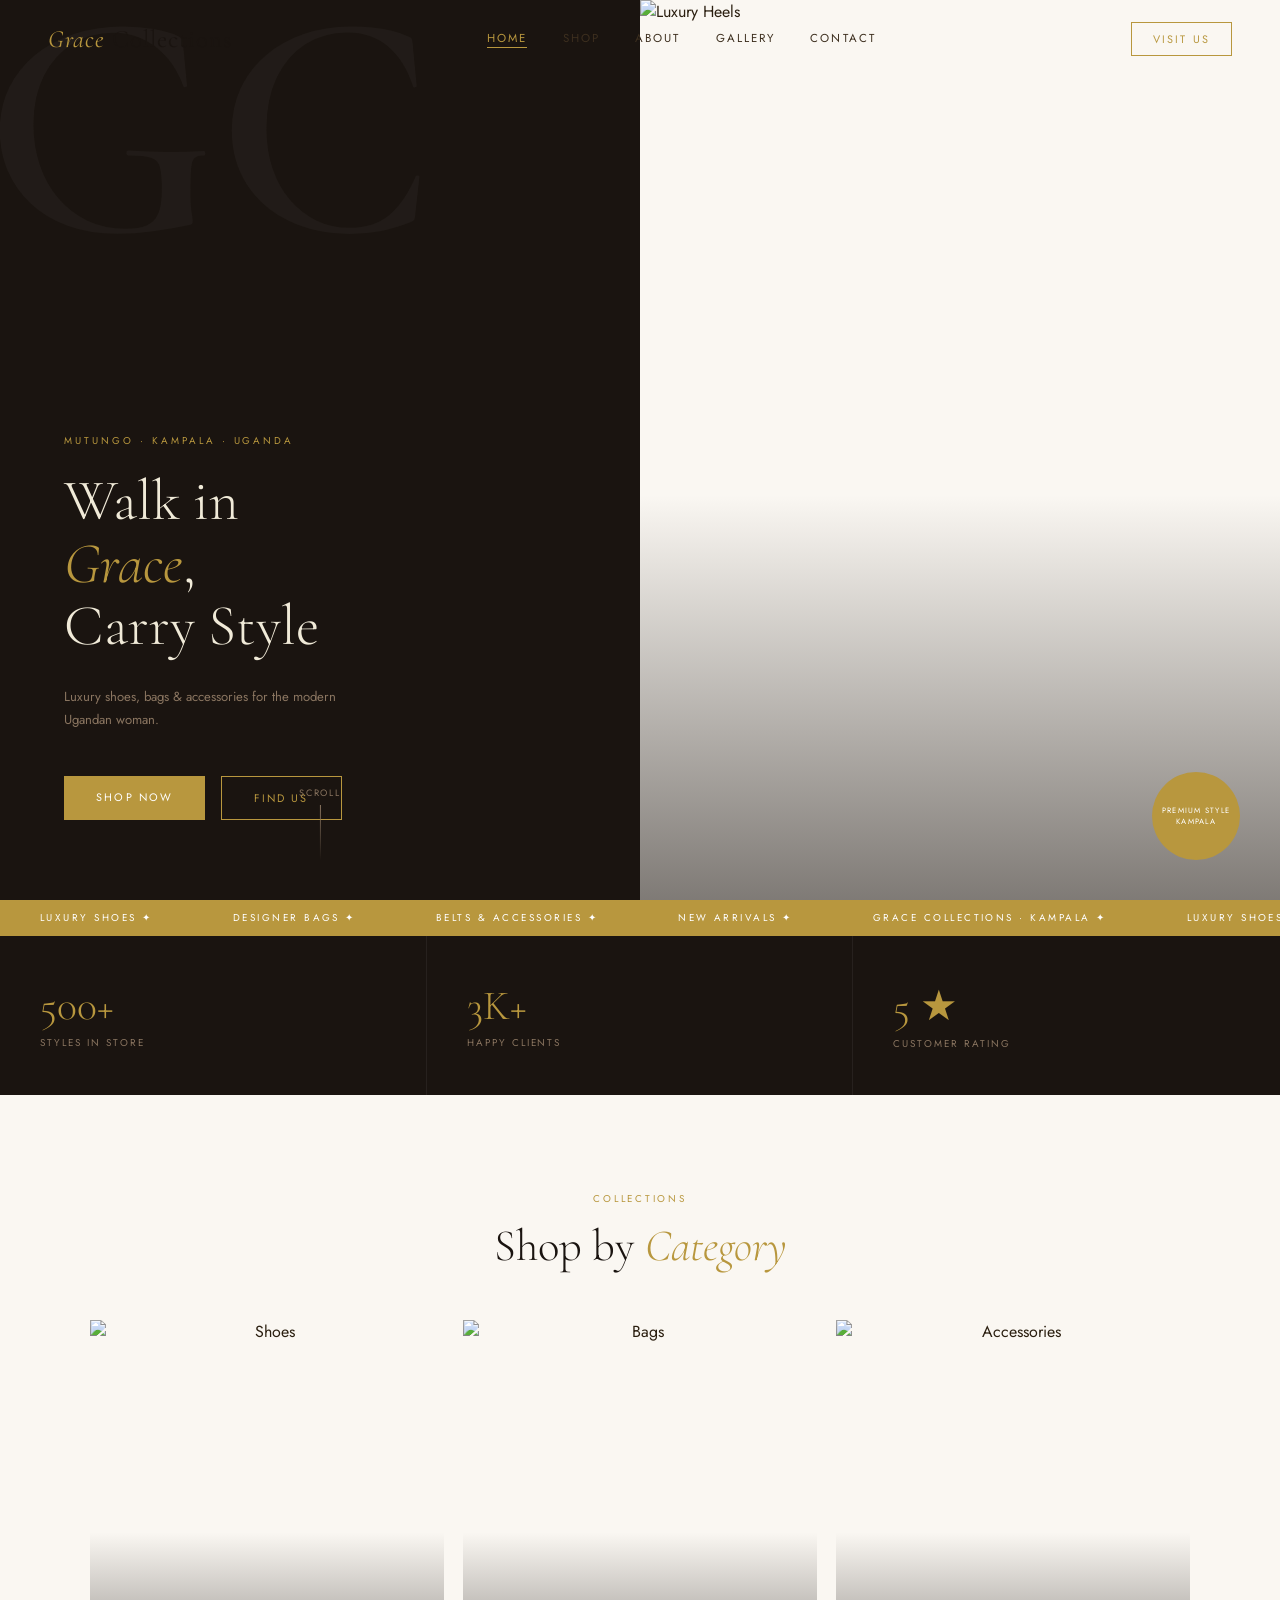
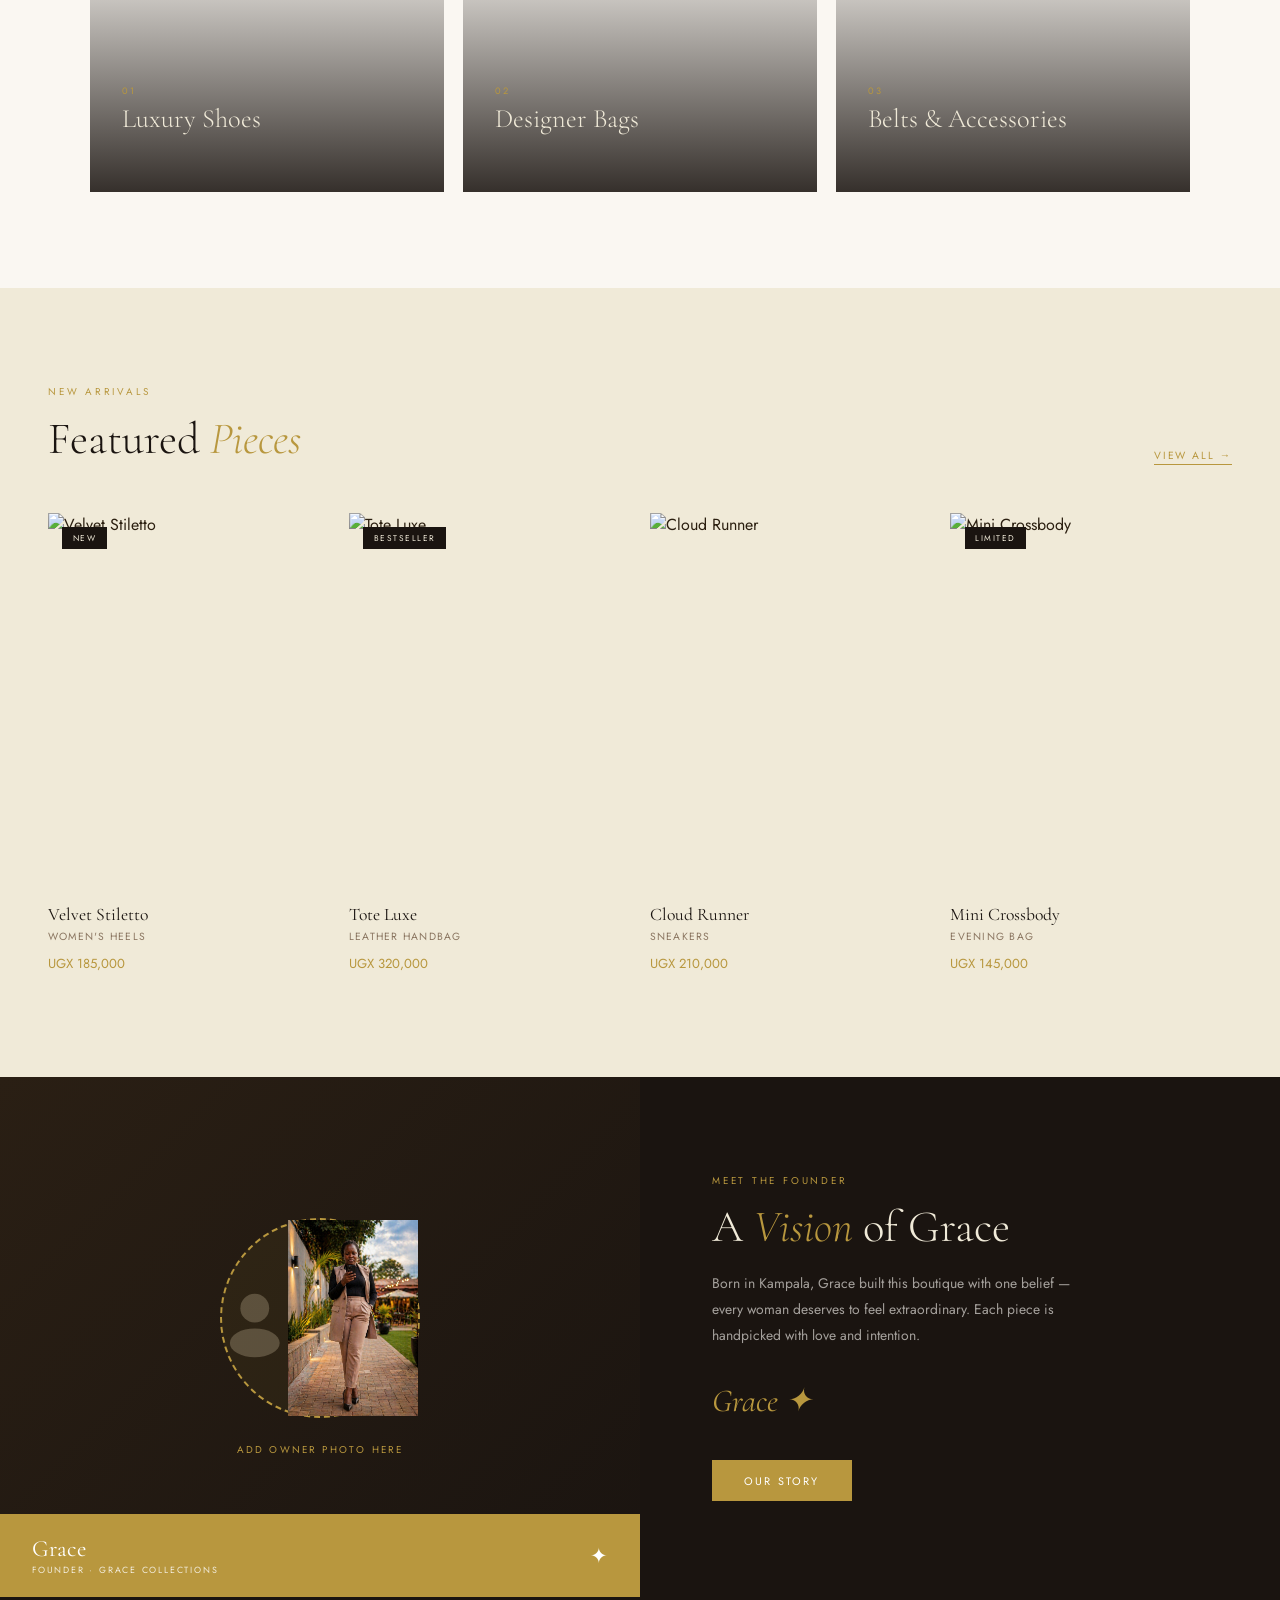
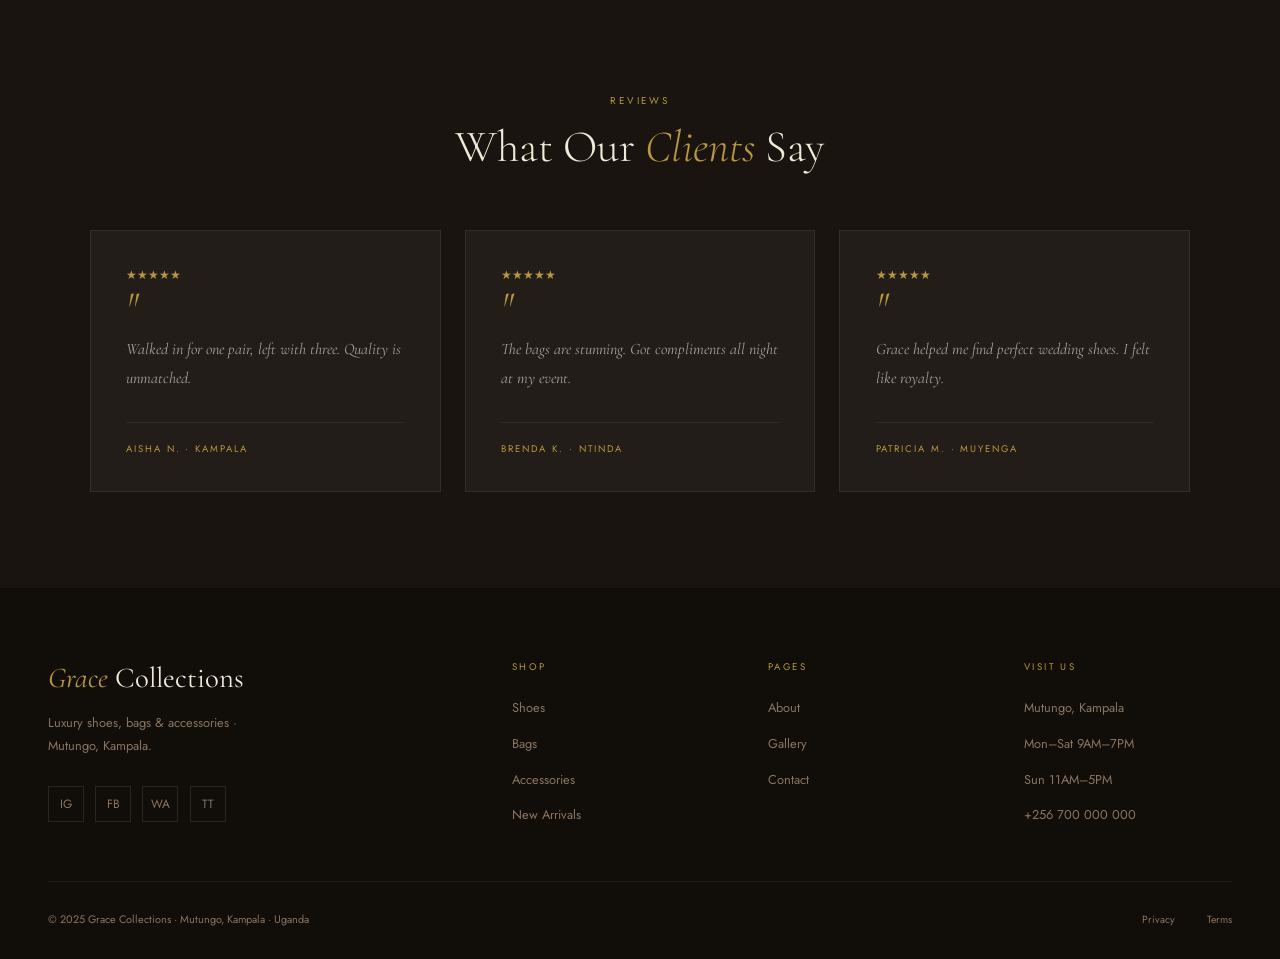
==== commit 1eae69db: "Update index.html" ====
--- a/index.html
+++ b/index.html
@@ -169,10 +169,10 @@
 <section id="owner-home">
   <div class="own-img-col reveal-l">
     <!--== OWNER PHOTO: Replace this div with <img src="grace-photo.jpg" alt="Grace"/> ==-->
-    <img src=" file_00000000975871fdbdcf03fb7de25e04.png " alt="Sylivia"/>
+    
     <div class="own-placeholder">
       <div class="own-ph-circle">
-        <svg viewBox="0 0 100 100" fill="none"><circle cx="50" cy="35" r="22" fill="var(--sand)"/><ellipse cx="50" cy="88" rx="38" ry="22" fill="var(--sand)"/></svg>
+        <svg viewBox="0 0 100 100" fill="none"><circle cx="50" cy="35" r="22" fill="var(--sand)"/><ellipse cx="50" cy="88" rx="38" ry="22" fill="var(--sand)"/><img src=" file_00000000975871fdbdcf03fb7de25e04.png " alt="Sylivia"/></svg>
       </div>
       <div class="own-ph-label" >Add Owner Photo Here</div>
     </div>
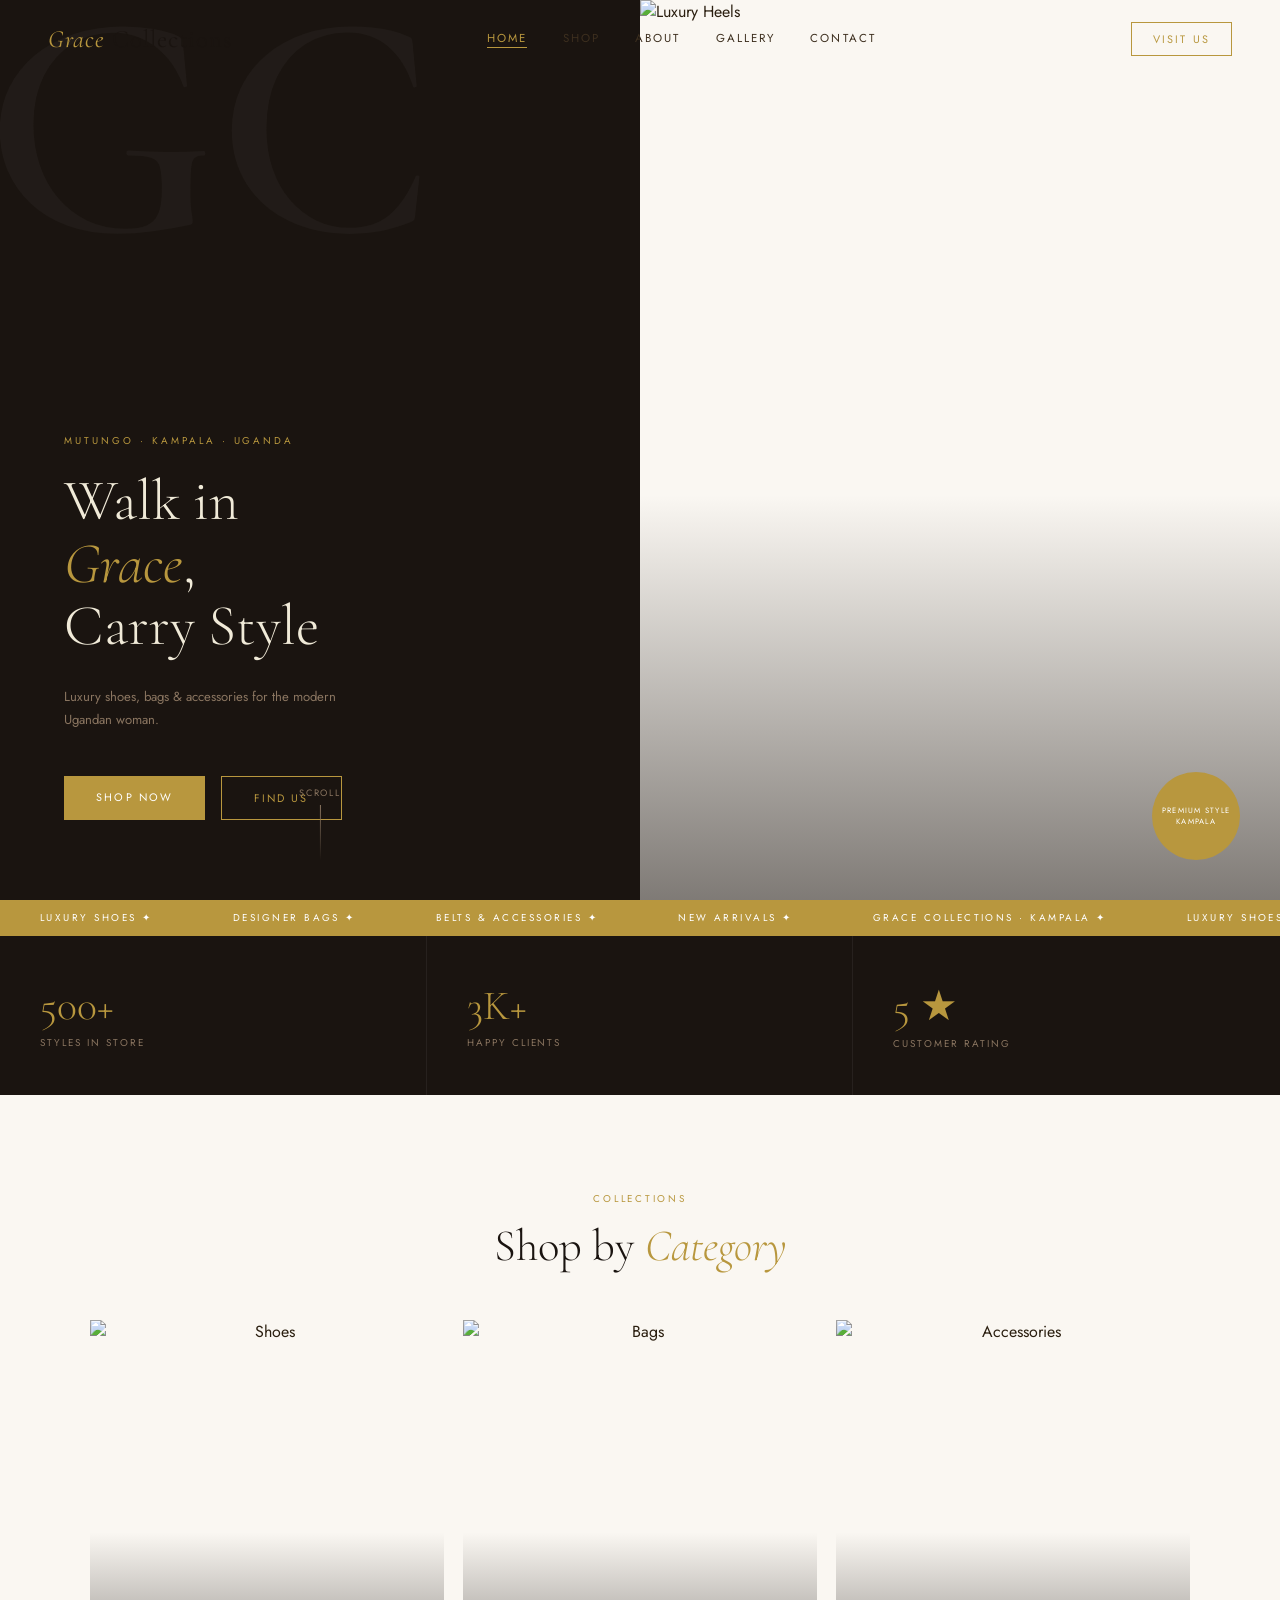
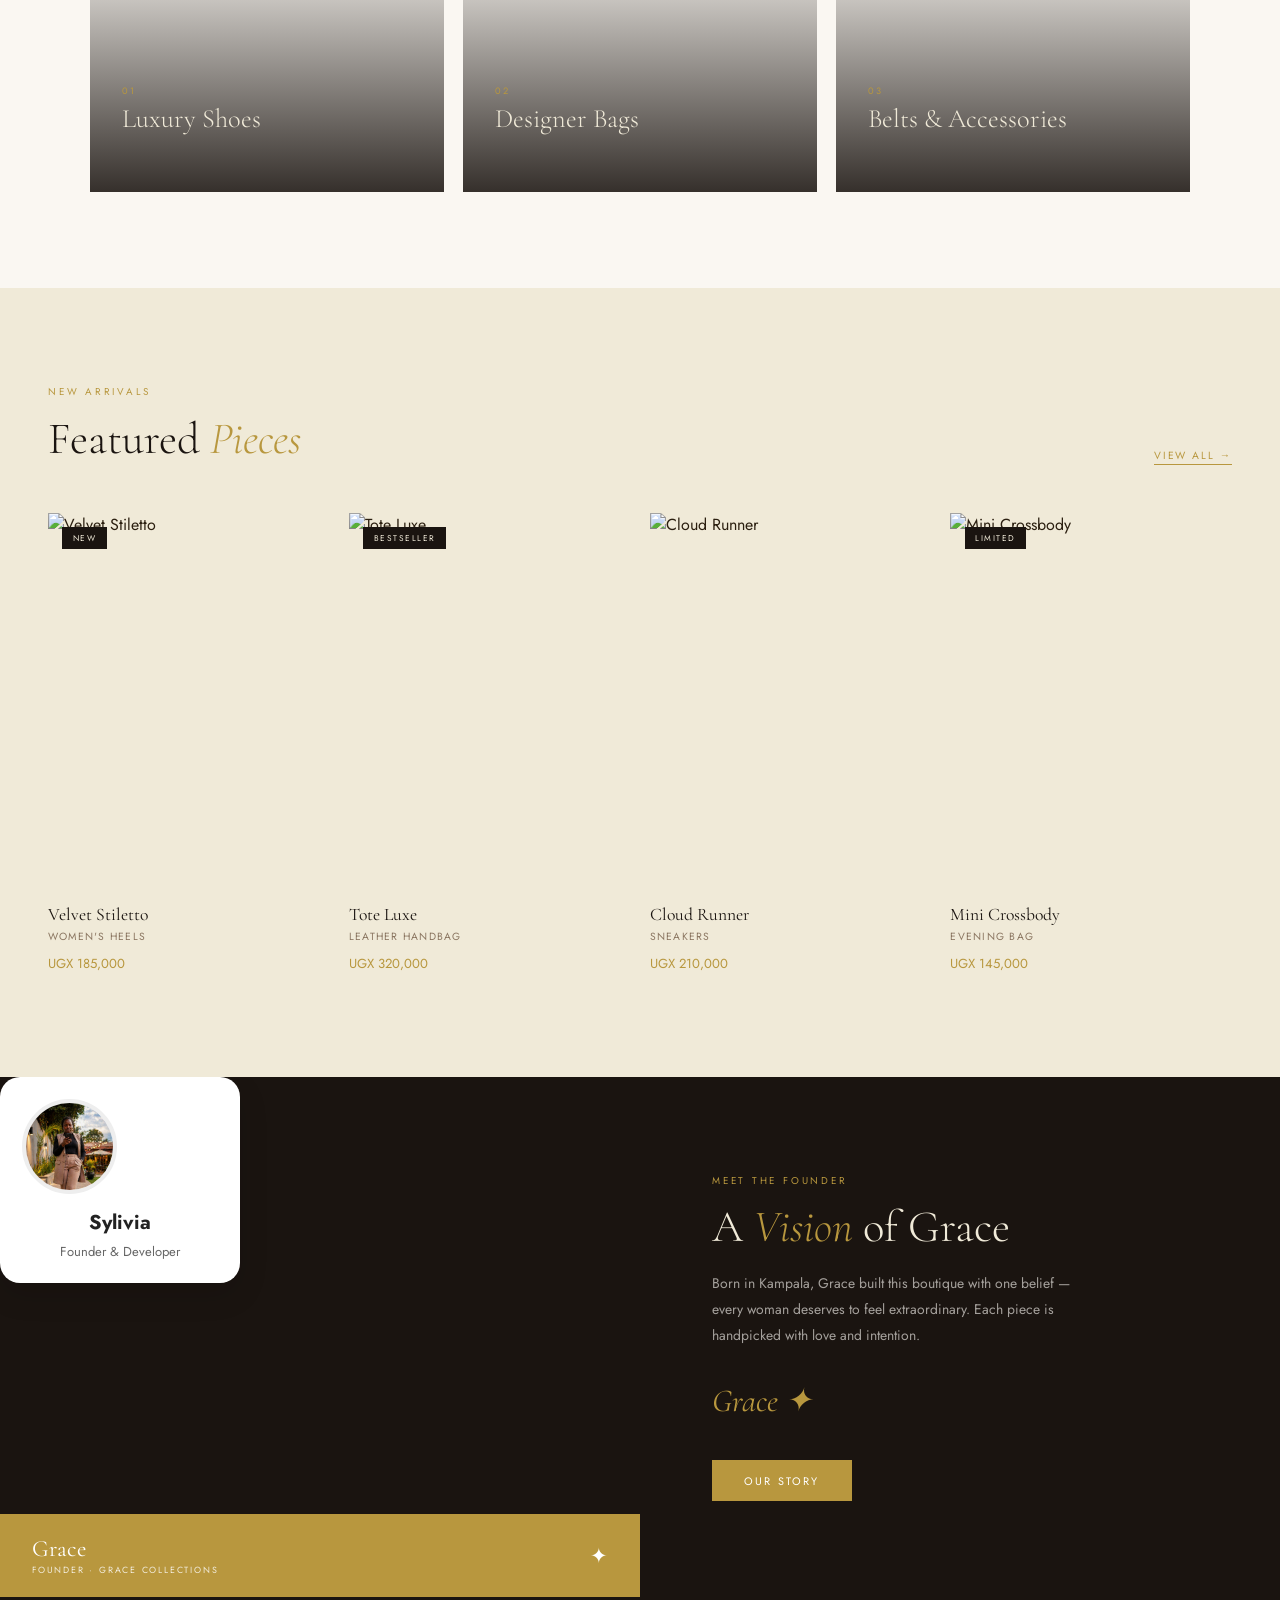
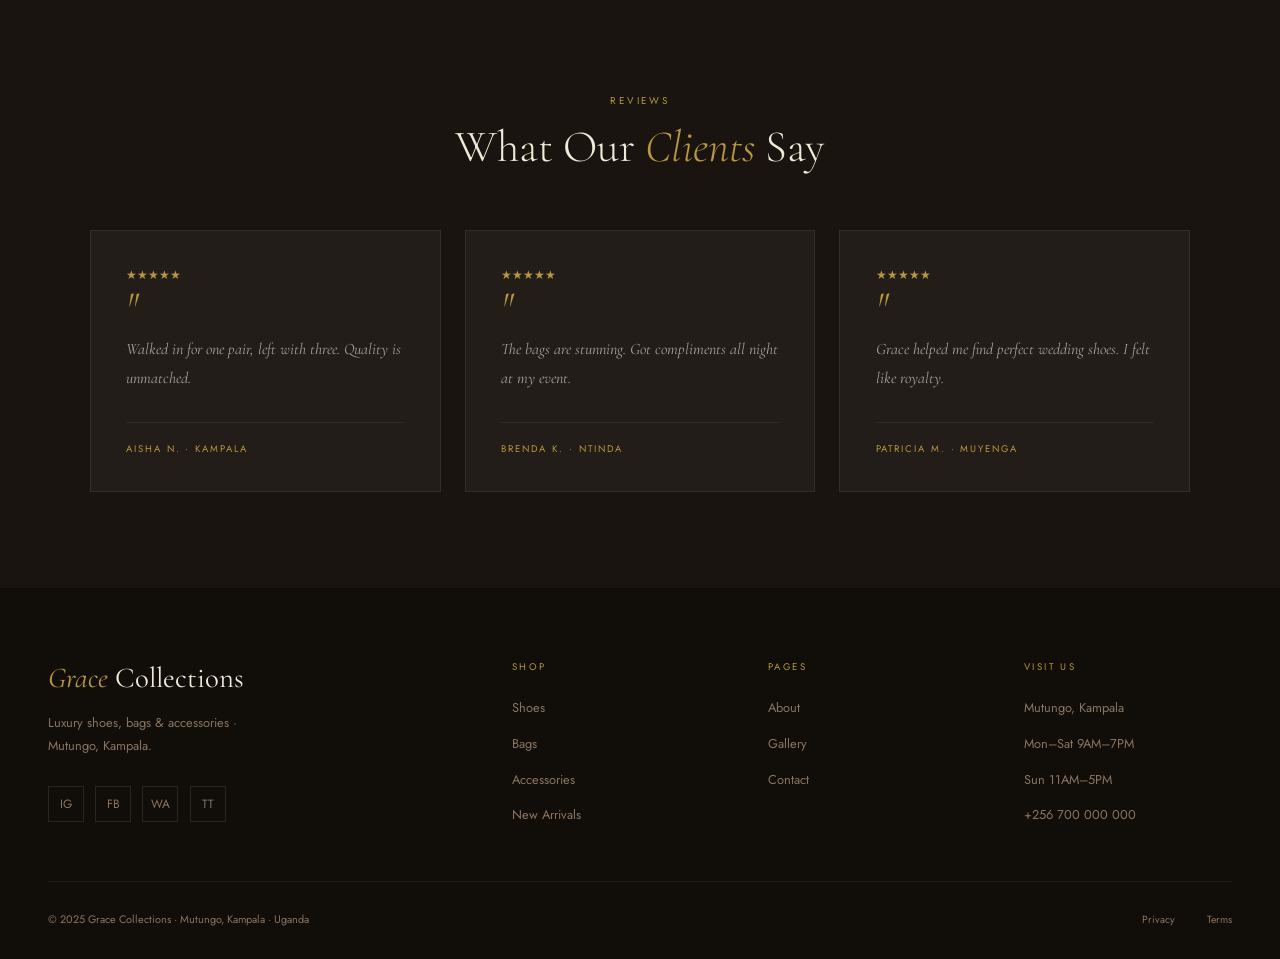
==== commit 56a26578: "Update index.html" ====
--- a/index.html
+++ b/index.html
@@ -168,15 +168,55 @@
 
 <section id="owner-home">
   <div class="own-img-col reveal-l">
-    <!--== OWNER PHOTO: Replace this div with <img src="grace-photo.jpg" alt="Grace"/> ==-->
-    
-    <div class="own-placeholder">
-      <div class="own-ph-circle">
-        <svg viewBox="0 0 100 100" fill="none"><circle cx="50" cy="35" r="22" fill="var(--sand)"/><ellipse cx="50" cy="88" rx="38" ry="22" fill="var(--sand)"/><img src=" file_00000000975871fdbdcf03fb7de25e04.png " alt="Sylivia"/></svg>
-      </div>
-      <div class="own-ph-label" >Add Owner Photo Here</div>
-    </div>
-    <!--== END OWNER PHOTO ==-->
+    <!-- OWNER PROFILE CARD -->
+<style>
+  .owner-card {
+    width: 240px;
+    padding: 22px;
+    background: #ffffff;
+    border-radius: 20px;
+    text-align: center;
+    box-shadow: 0 12px 30px rgba(0,0,0,0.12);
+    transition: 0.3s ease;
+  }
+
+  .owner-card:hover {
+    transform: translateY(-8px);
+    box-shadow: 0 18px 40px rgba(0,0,0,0.18);
+  }
+
+  .owner-avatar img {
+    width: 95px;
+    height: 95px;
+    border-radius: 50%;
+    object-fit: cover;
+    border: 4px solid #eee;
+  }
+
+  .owner-info h3 {
+    margin: 14px 0 5px;
+    font-size: 20px;
+    color: #222;
+  }
+
+  .owner-info p {
+    margin: 0;
+    font-size: 13px;
+    color: #666;
+  }
+</style>
+
+<div class="owner-card">
+  <div class="owner-avatar">
+    <img src="file_00000000975871fdbdcf03fb7de25e04.png" alt="Sylivia">
+  </div>
+
+  <div class="owner-info">
+    <h3>Sylivia</h3>
+    <p>Founder & Developer</p>
+  </div>
+</div>
+<!-- END OWNER PROFILE CARD -->
     <div class="own-name-plate">
       <div><div class="own-np-name">Grace</div><div class="own-np-role">Founder · Grace Collections</div></div>
       <div style="color:var(--white);font-size:1.3rem">✦</div>
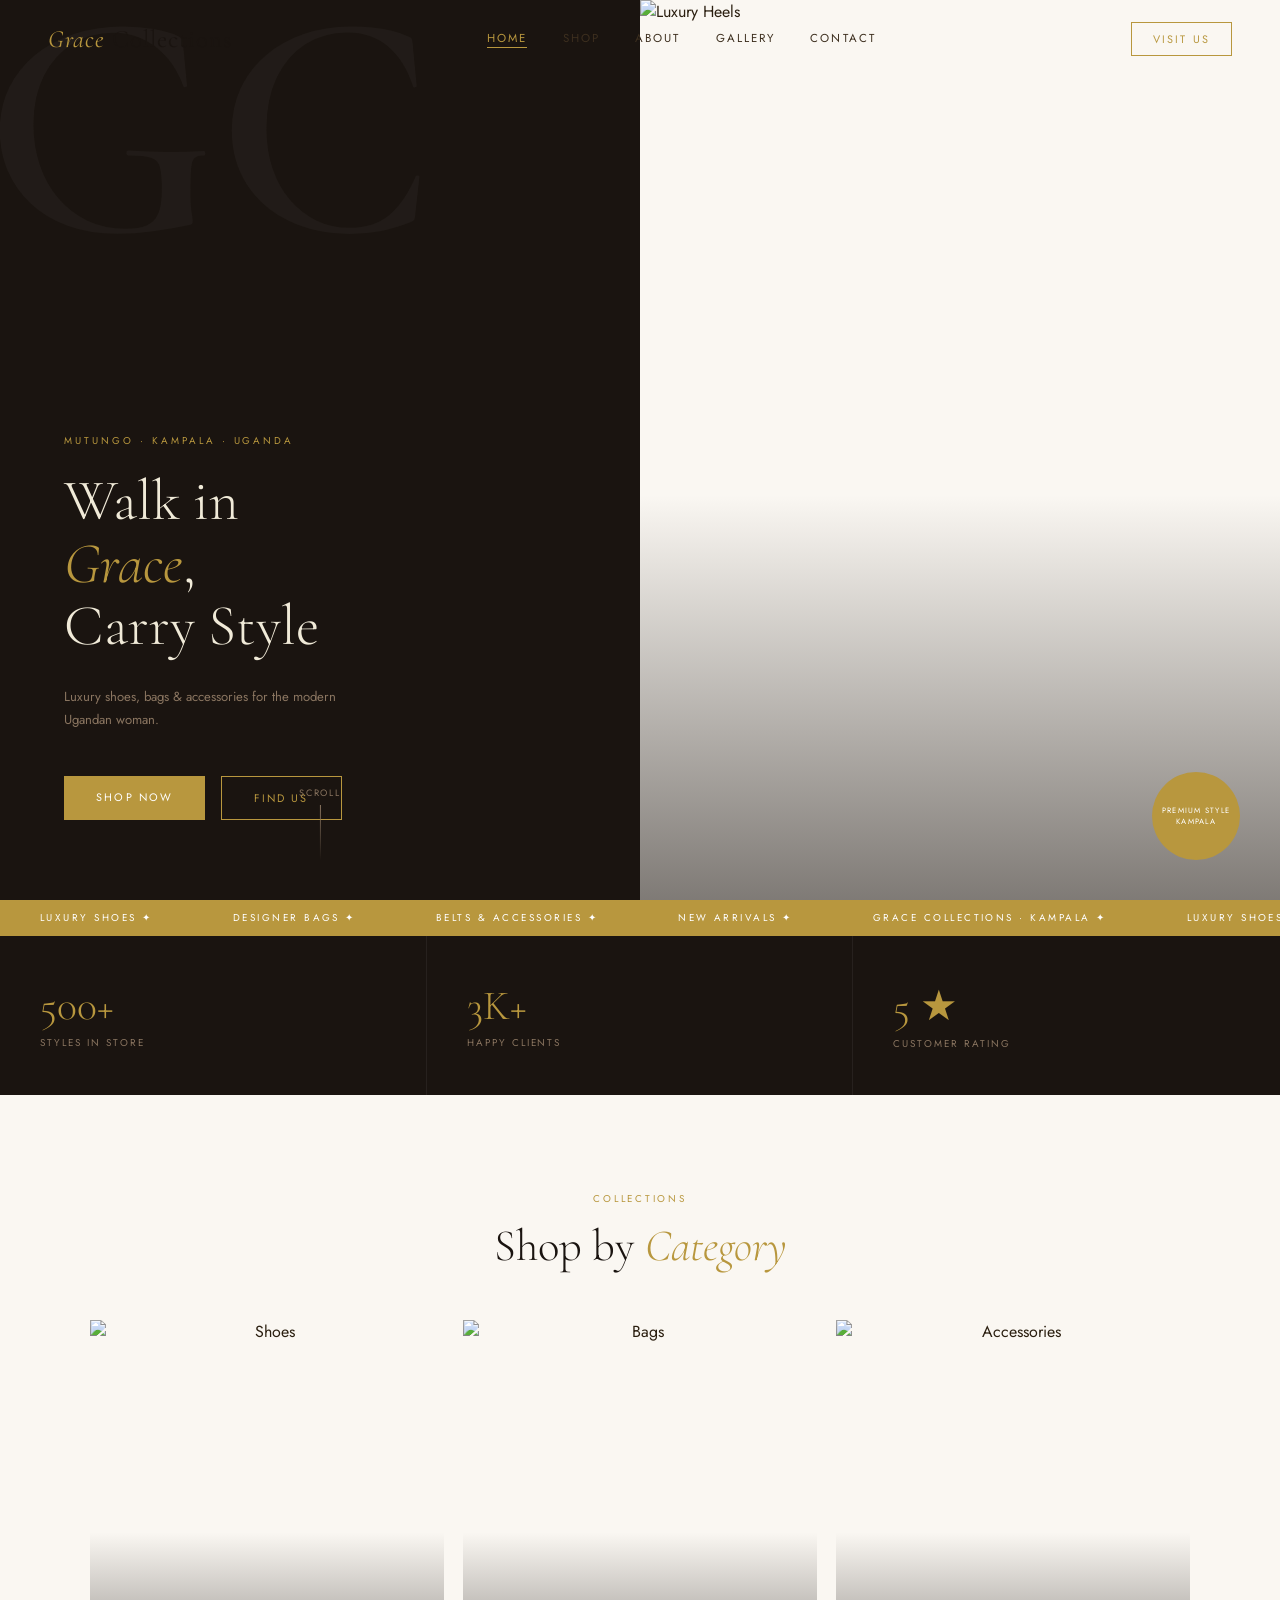
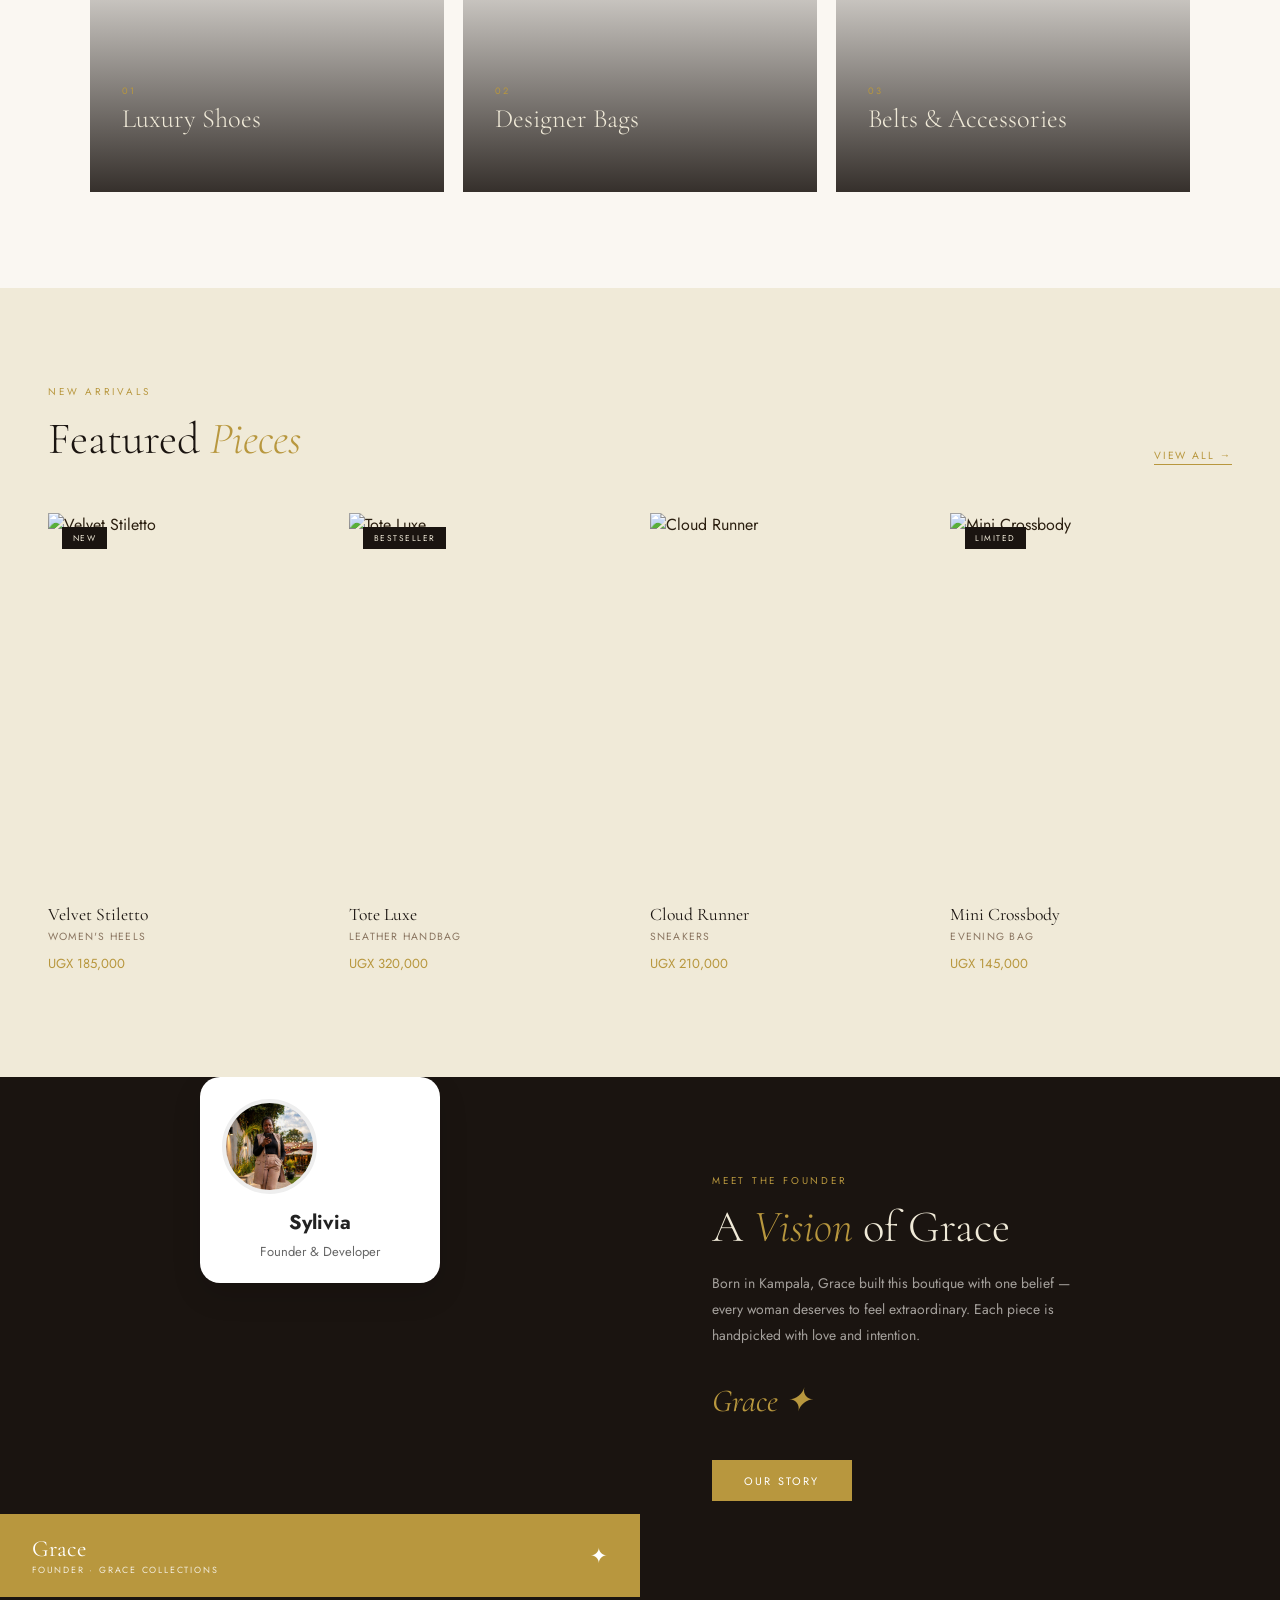
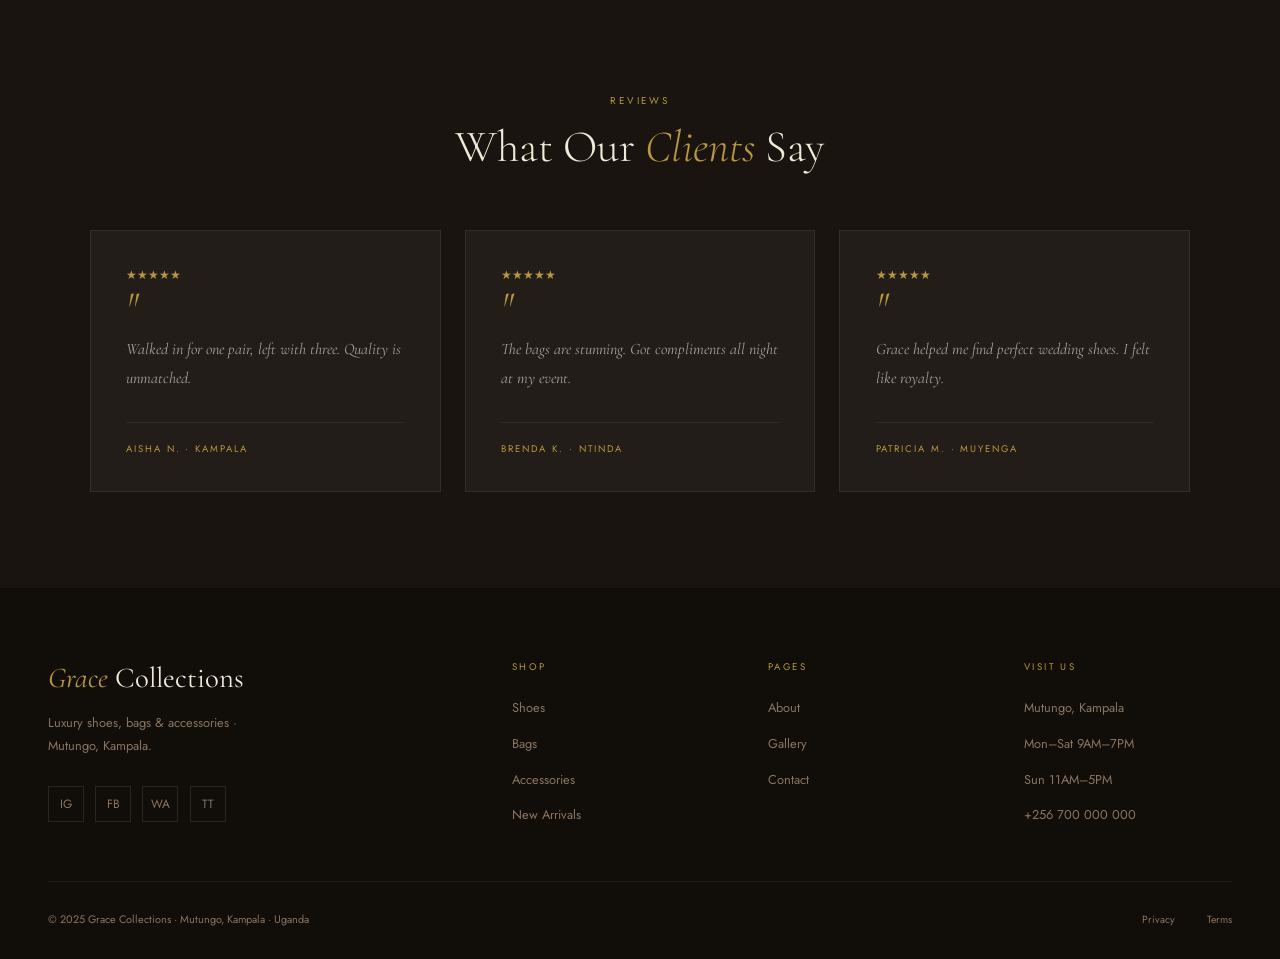
==== commit e55e05f4: "Update index.html" ====
--- a/index.html
+++ b/index.html
@@ -172,12 +172,14 @@
 <style>
   .owner-card {
     width: 240px;
+    max-width: 90%;
     padding: 22px;
     background: #ffffff;
     border-radius: 20px;
     text-align: center;
     box-shadow: 0 12px 30px rgba(0,0,0,0.12);
     transition: 0.3s ease;
+    margin: auto;
   }
 
   .owner-card:hover {
@@ -203,6 +205,27 @@
     margin: 0;
     font-size: 13px;
     color: #666;
+  }
+
+  /* RESPONSIVE DESIGN */
+  @media (max-width: 600px) {
+    .owner-card {
+      width: 85%;
+      padding: 18px;
+    }
+
+    .owner-avatar img {
+      width: 80px;
+      height: 80px;
+    }
+
+    .owner-info h3 {
+      font-size: 18px;
+    }
+
+    .owner-info p {
+      font-size: 12px;
+    }
   }
 </style>
 
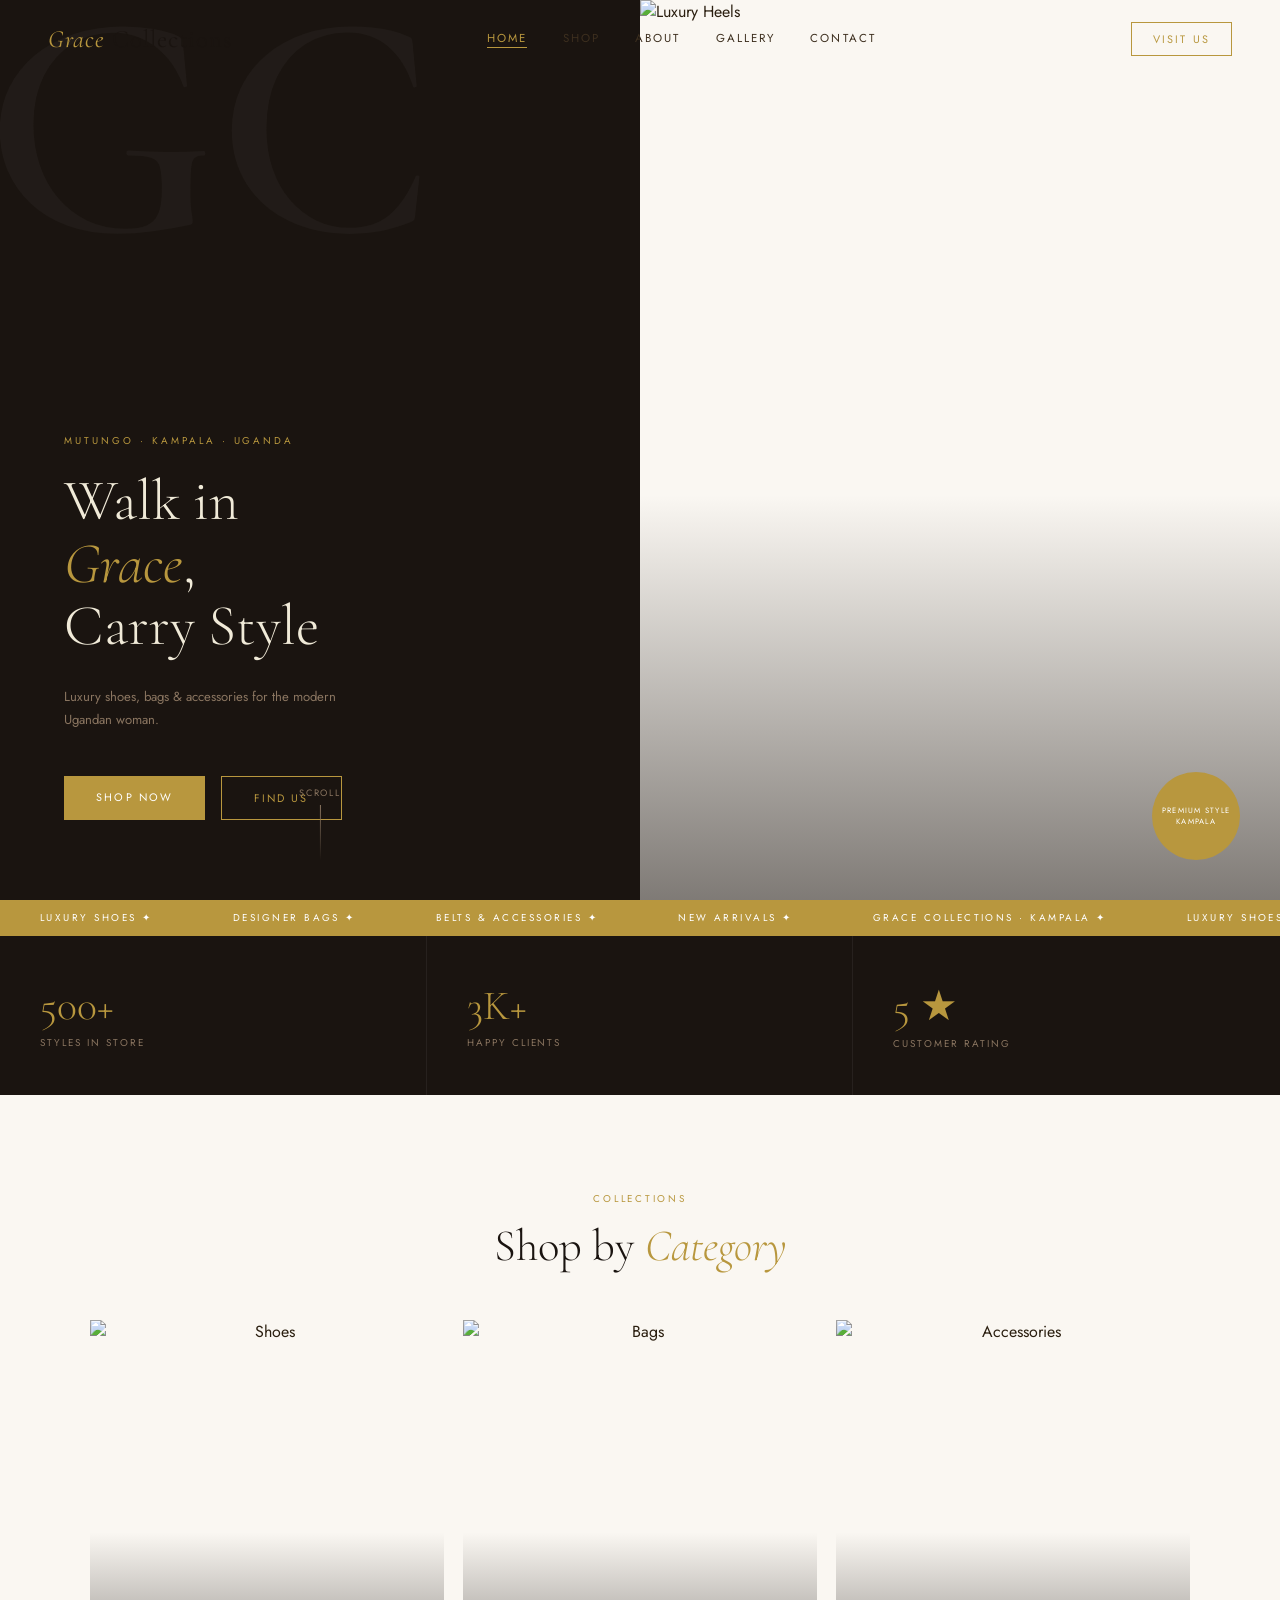
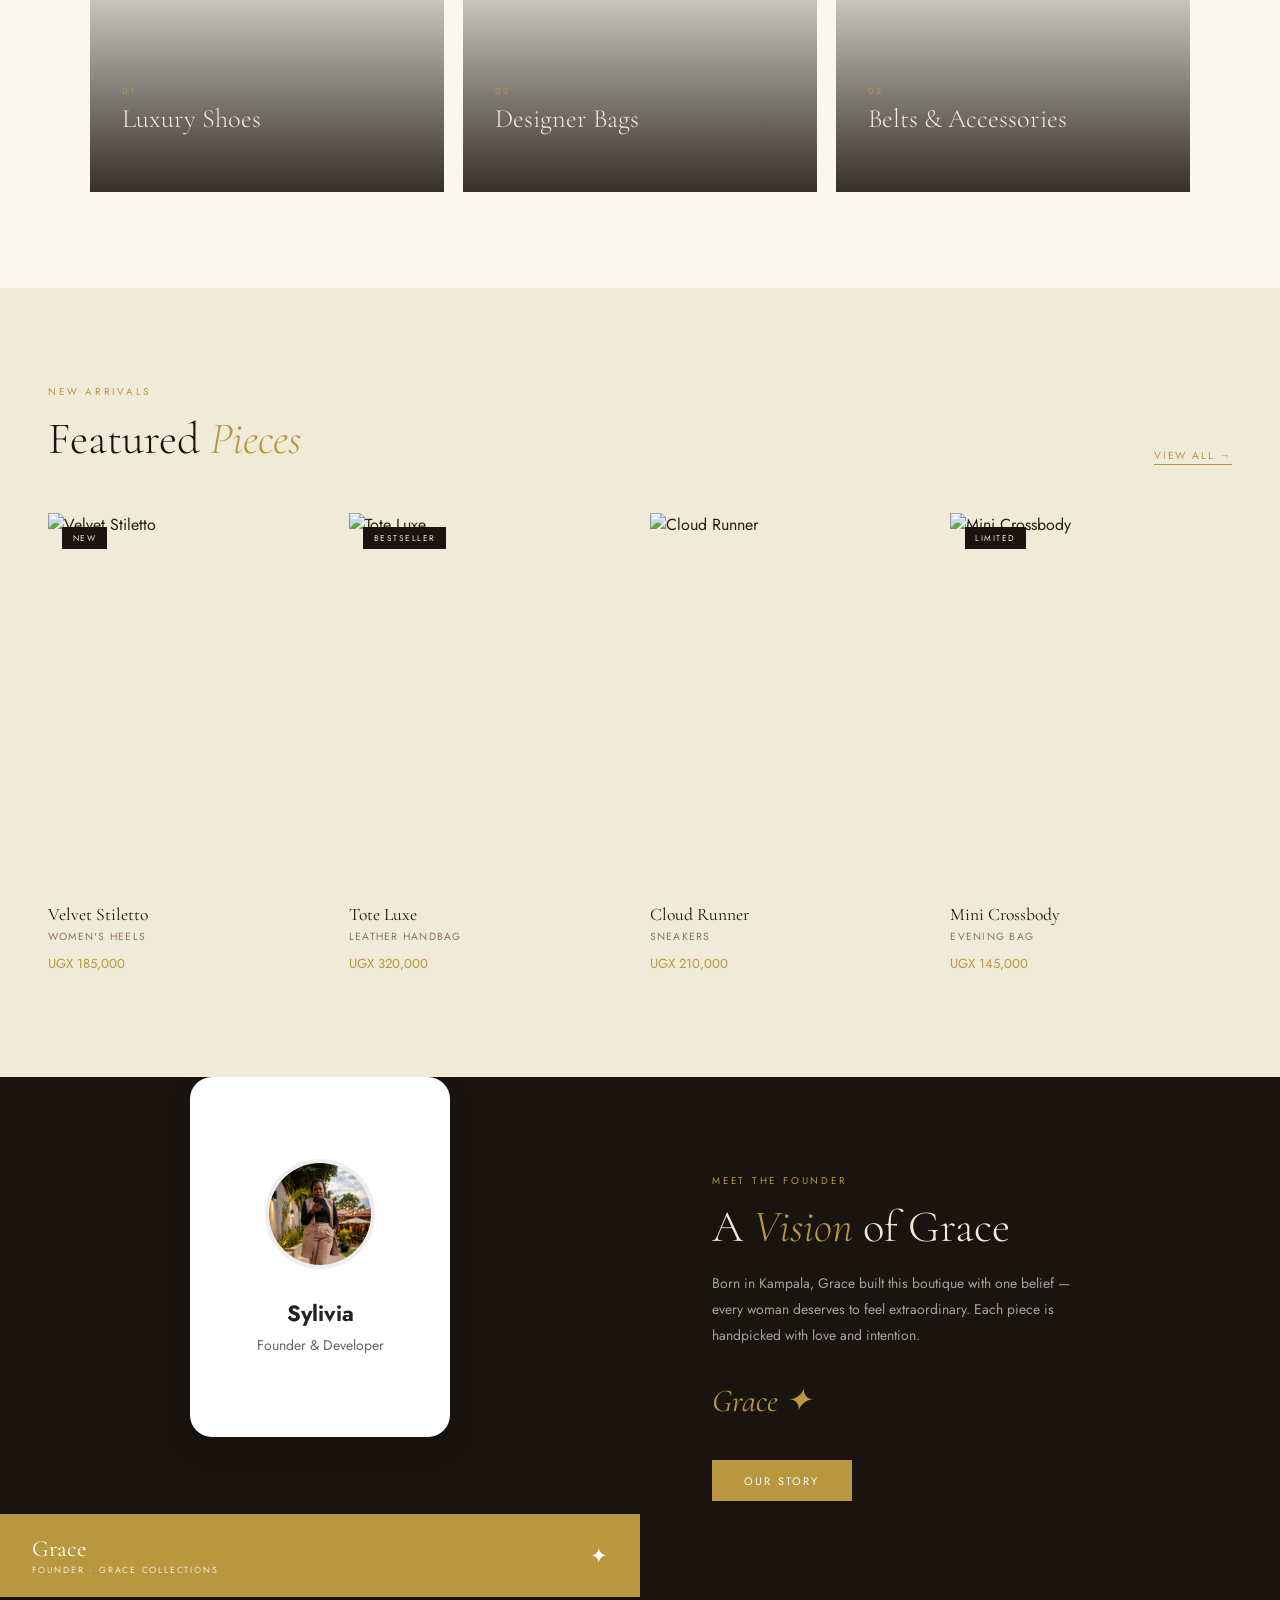
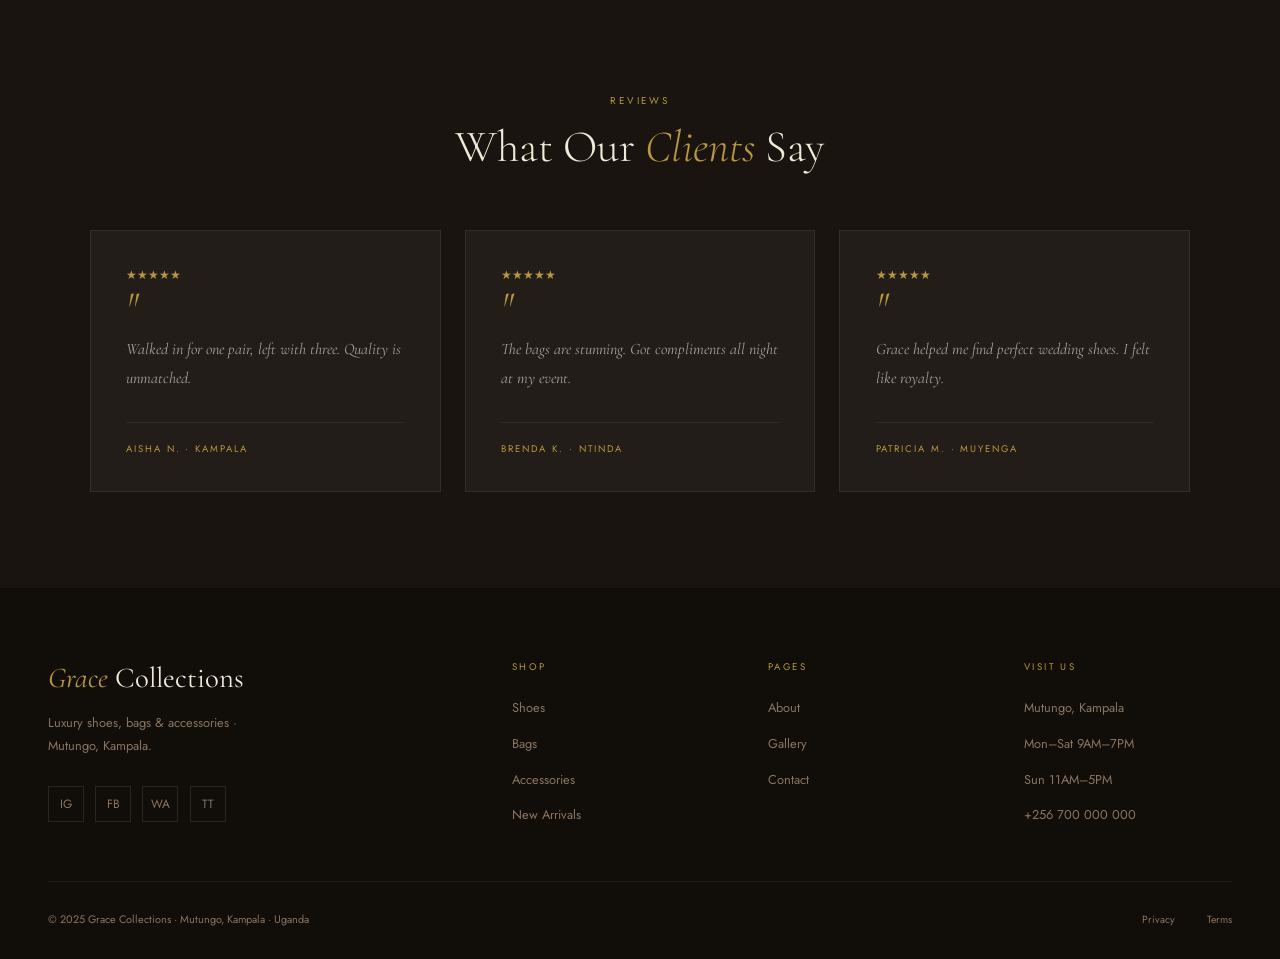
==== commit f0dc87e0: "Update index.html" ====
--- a/index.html
+++ b/index.html
@@ -171,15 +171,20 @@
     <!-- OWNER PROFILE CARD -->
 <style>
   .owner-card {
-    width: 240px;
+    width: 260px;
     max-width: 90%;
-    padding: 22px;
+    min-height: 360px;
+    padding: 28px 20px;
     background: #ffffff;
-    border-radius: 20px;
+    border-radius: 22px;
     text-align: center;
     box-shadow: 0 12px 30px rgba(0,0,0,0.12);
     transition: 0.3s ease;
     margin: auto;
+    display: flex;
+    flex-direction: column;
+    justify-content: center;
+    align-items: center;
   }
 
   .owner-card:hover {
@@ -187,40 +192,48 @@
     box-shadow: 0 18px 40px rgba(0,0,0,0.18);
   }
 
+  .owner-avatar {
+    display: flex;
+    justify-content: center;
+    align-items: center;
+    margin-bottom: 18px;
+  }
+
   .owner-avatar img {
-    width: 95px;
-    height: 95px;
+    width: 110px;
+    height: 110px;
     border-radius: 50%;
     object-fit: cover;
     border: 4px solid #eee;
   }
 
   .owner-info h3 {
-    margin: 14px 0 5px;
-    font-size: 20px;
+    margin: 10px 0 6px;
+    font-size: 22px;
     color: #222;
   }
 
   .owner-info p {
     margin: 0;
-    font-size: 13px;
+    font-size: 14px;
     color: #666;
   }
 
-  /* RESPONSIVE DESIGN */
+  /* RESPONSIVE */
   @media (max-width: 600px) {
     .owner-card {
       width: 85%;
-      padding: 18px;
+      min-height: 320px;
+      padding: 22px;
     }
 
     .owner-avatar img {
-      width: 80px;
-      height: 80px;
+      width: 90px;
+      height: 90px;
     }
 
     .owner-info h3 {
-      font-size: 18px;
+      font-size: 19px;
     }
 
     .owner-info p {
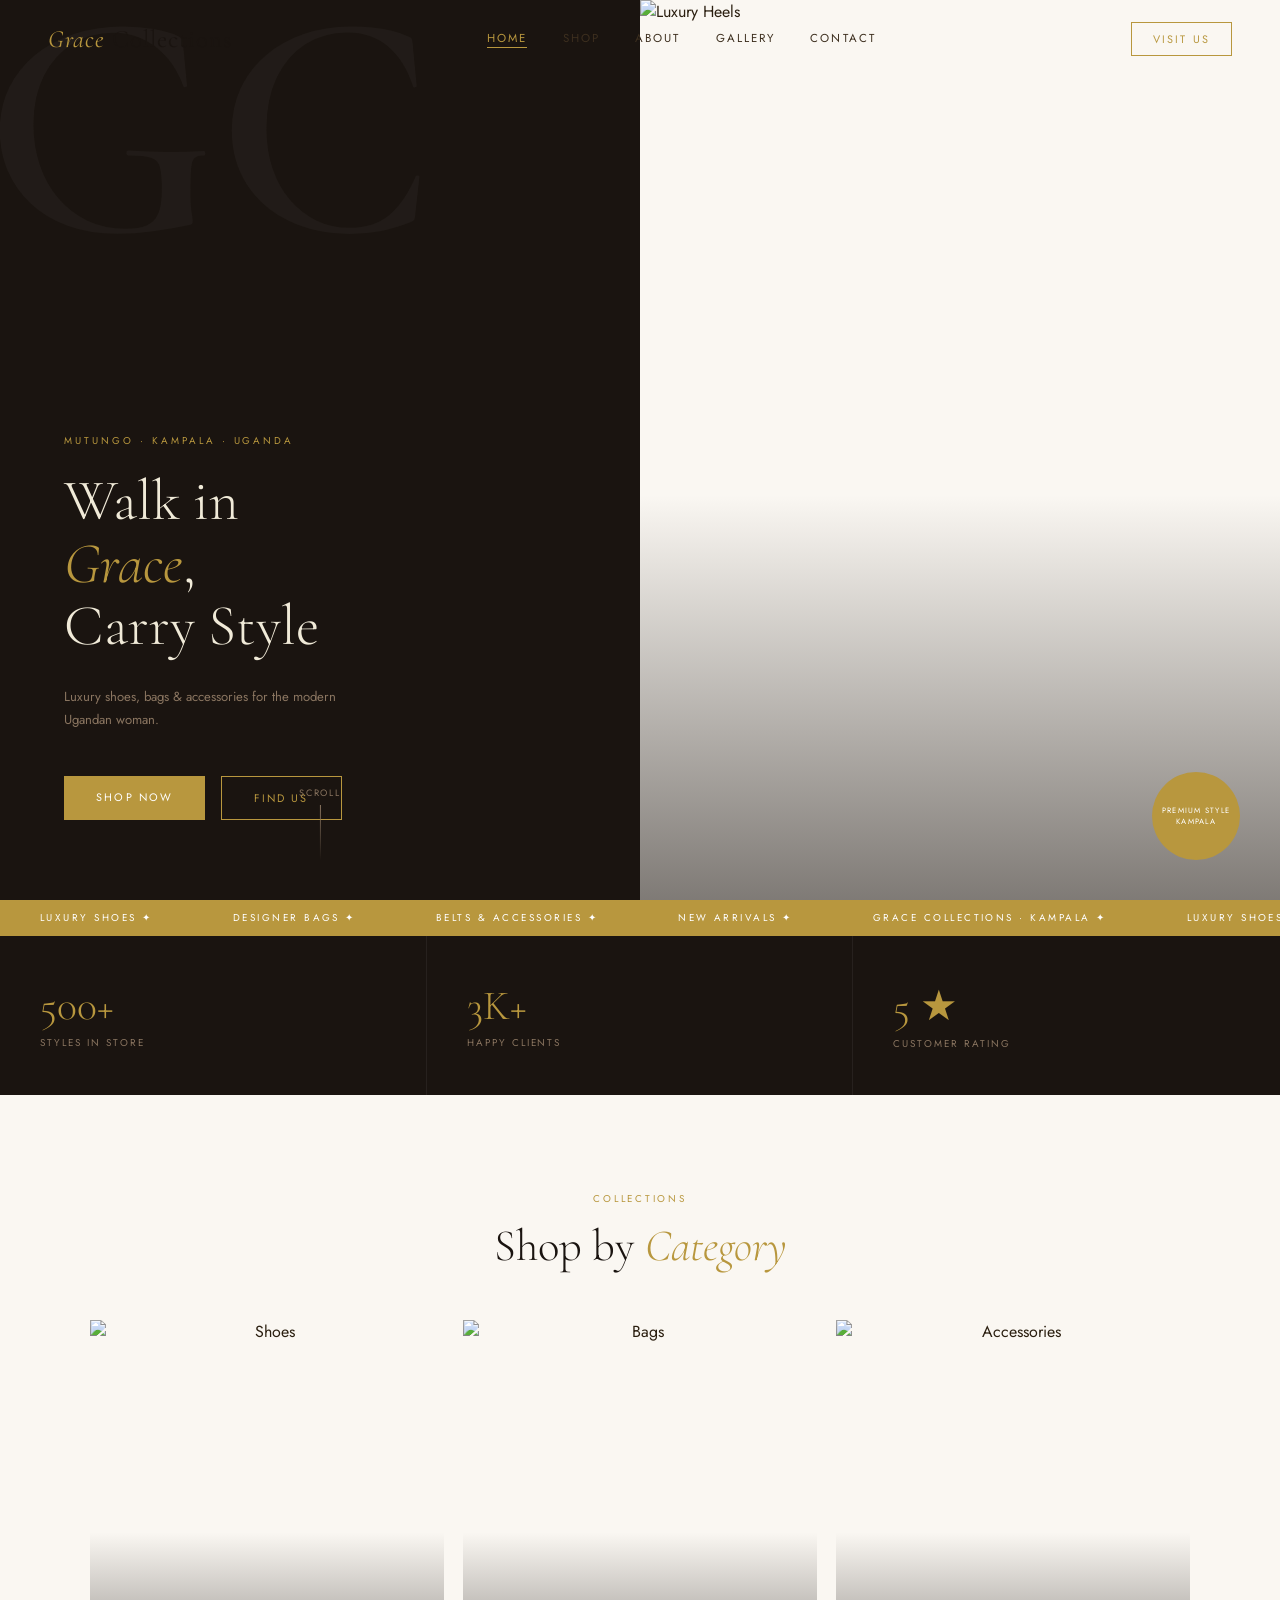
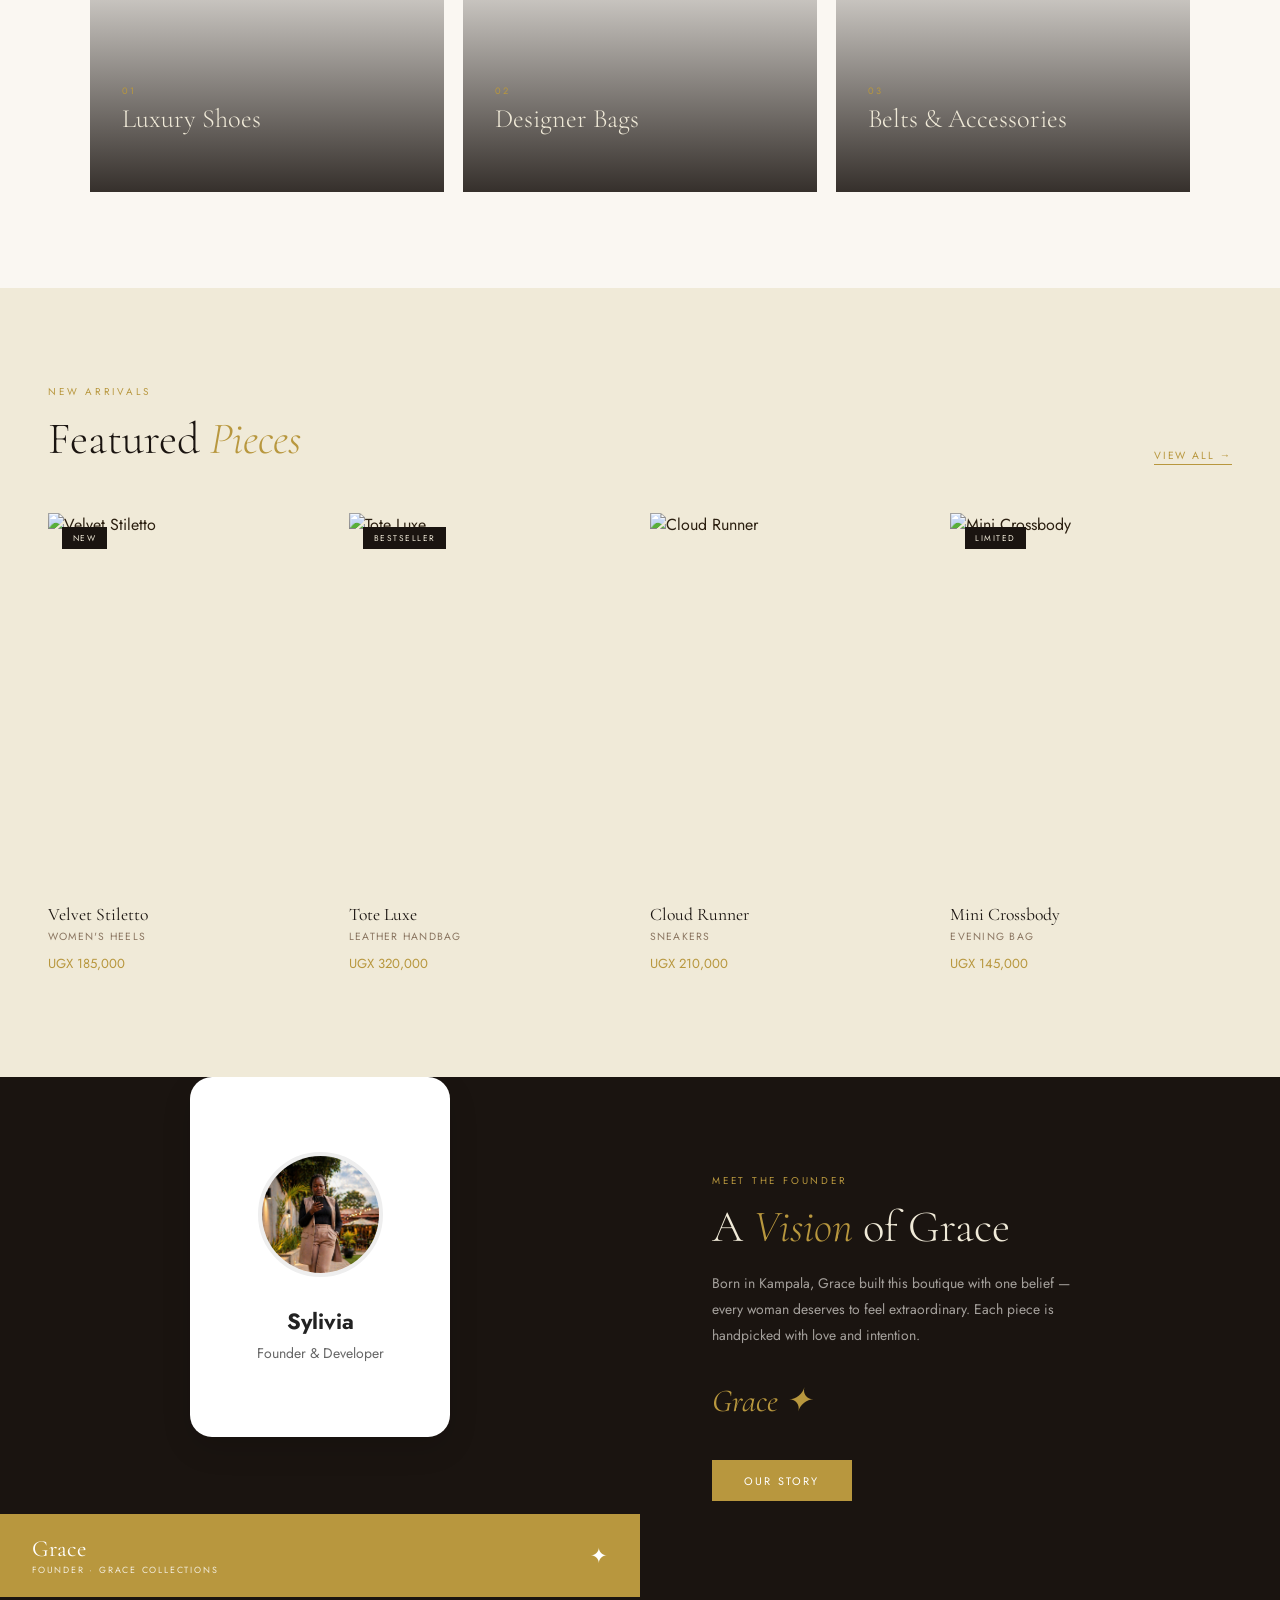
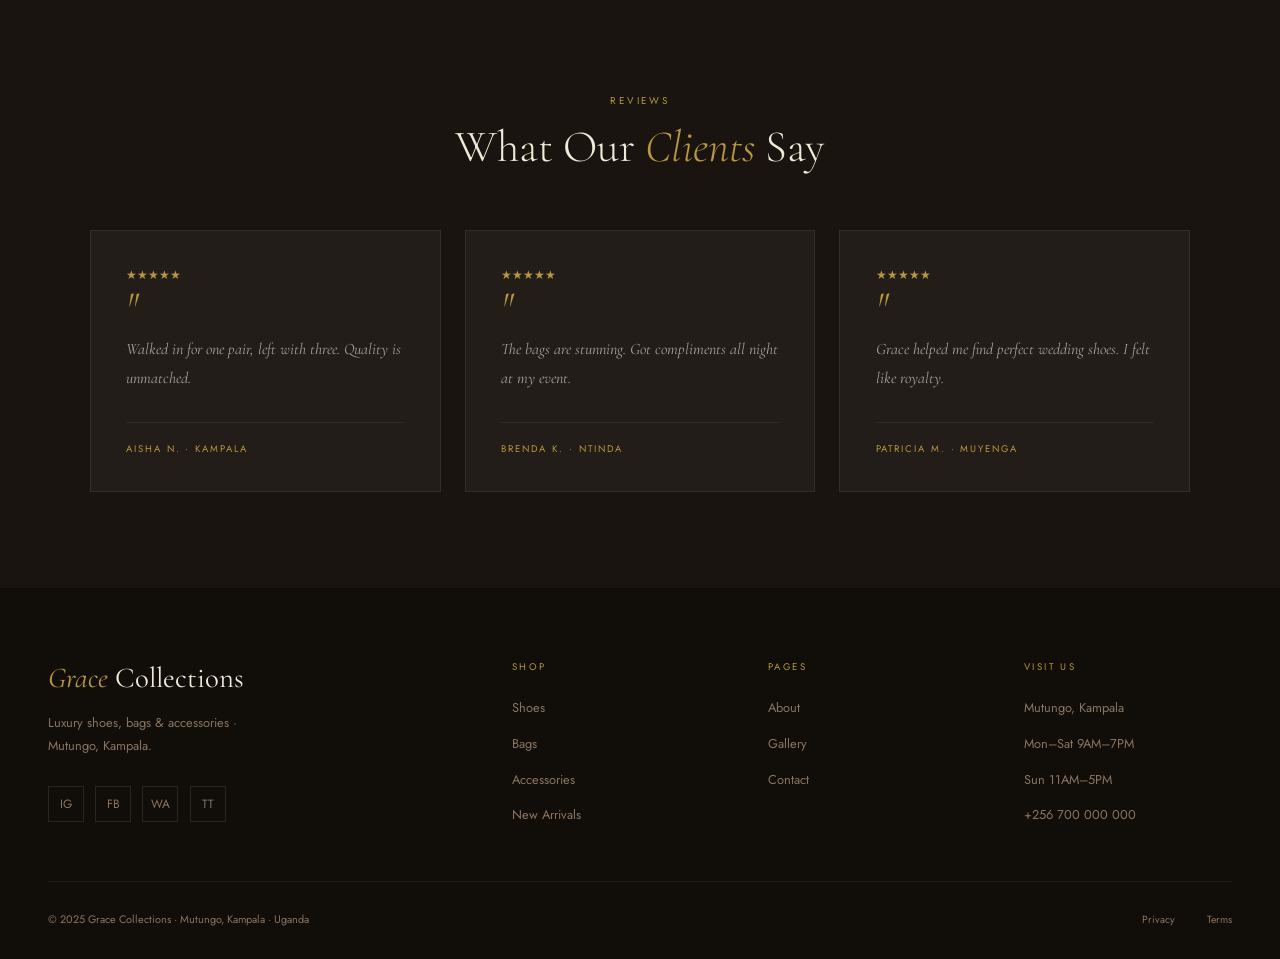
==== commit 0b3a98d3: "Update index.html" ====
--- a/index.html
+++ b/index.html
@@ -200,8 +200,8 @@
   }
 
   .owner-avatar img {
-    width: 110px;
-    height: 110px;
+    width: 125px;   /* increased size */
+    height: 125px;  /* increased size */
     border-radius: 50%;
     object-fit: cover;
     border: 4px solid #eee;
@@ -228,8 +228,8 @@
     }
 
     .owner-avatar img {
-      width: 90px;
-      height: 90px;
+      width: 105px;  /* scaled for mobile */
+      height: 105px;
     }
 
     .owner-info h3 {
